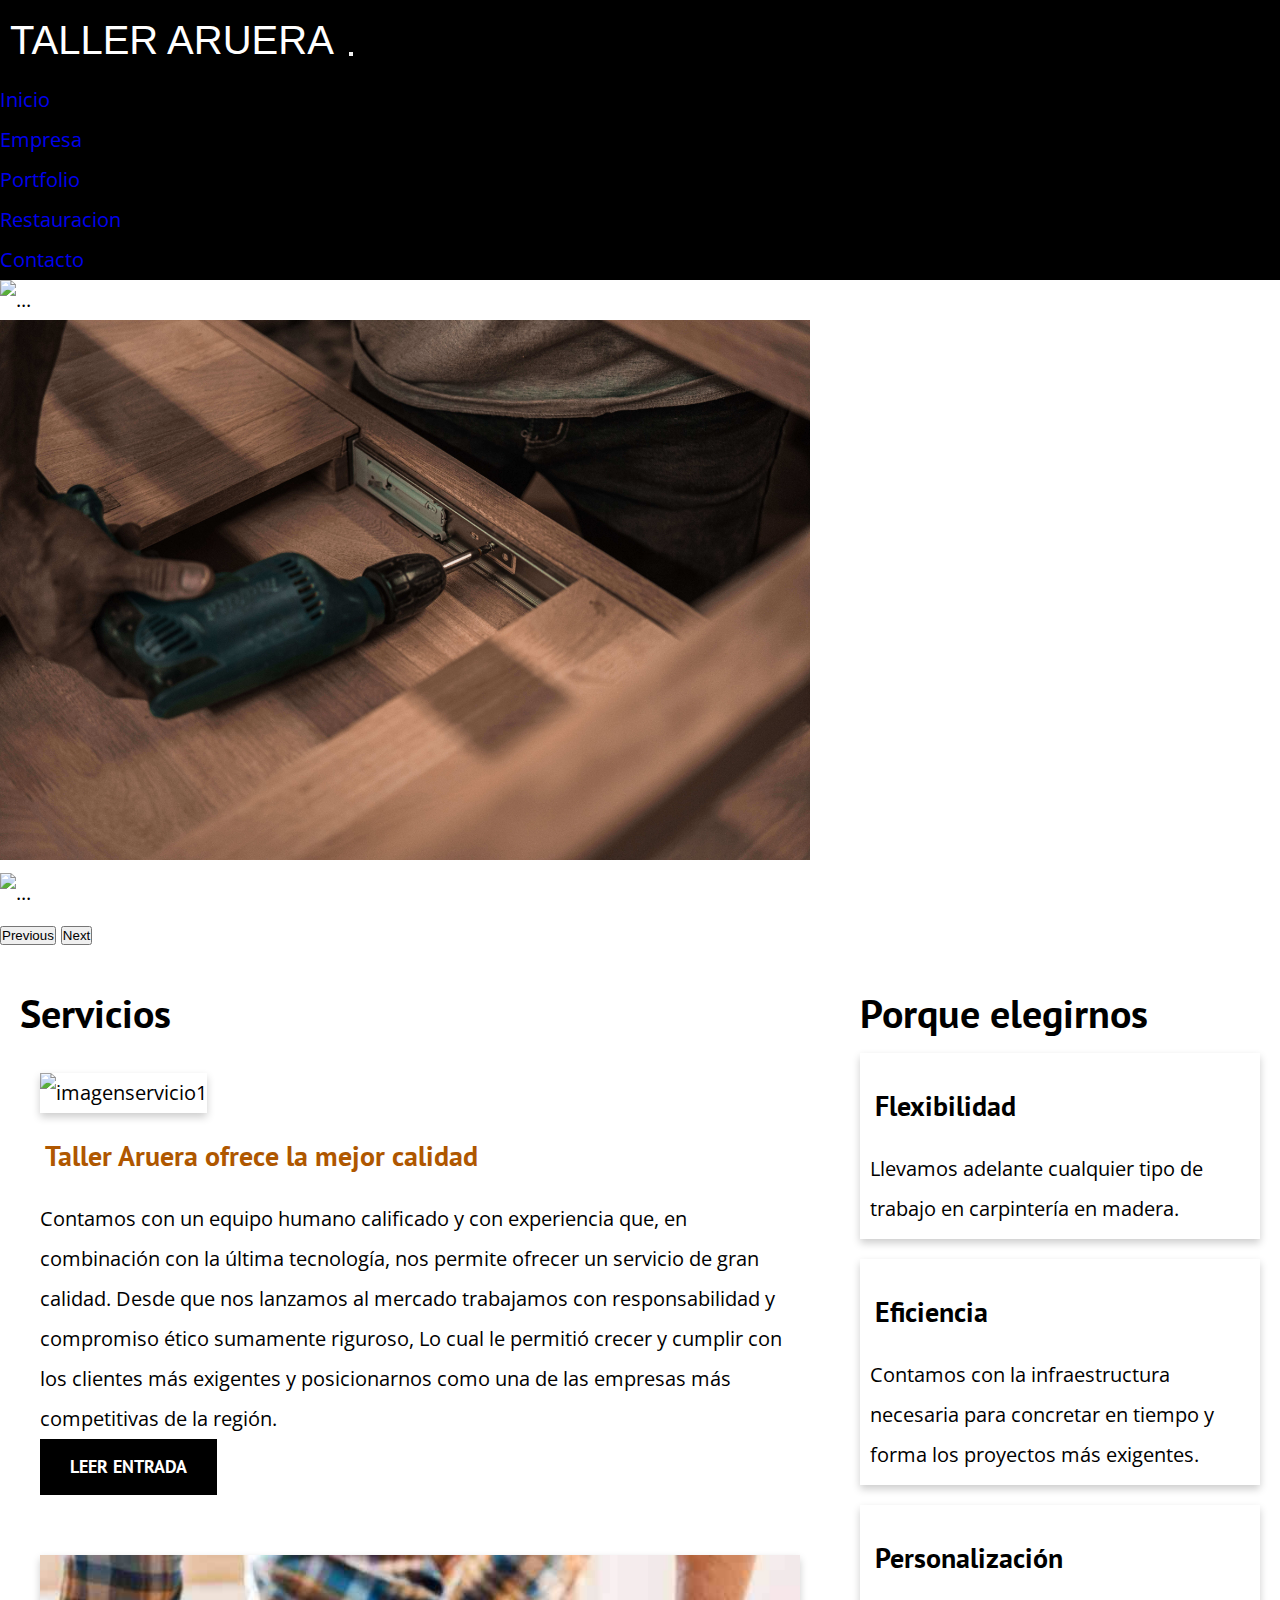
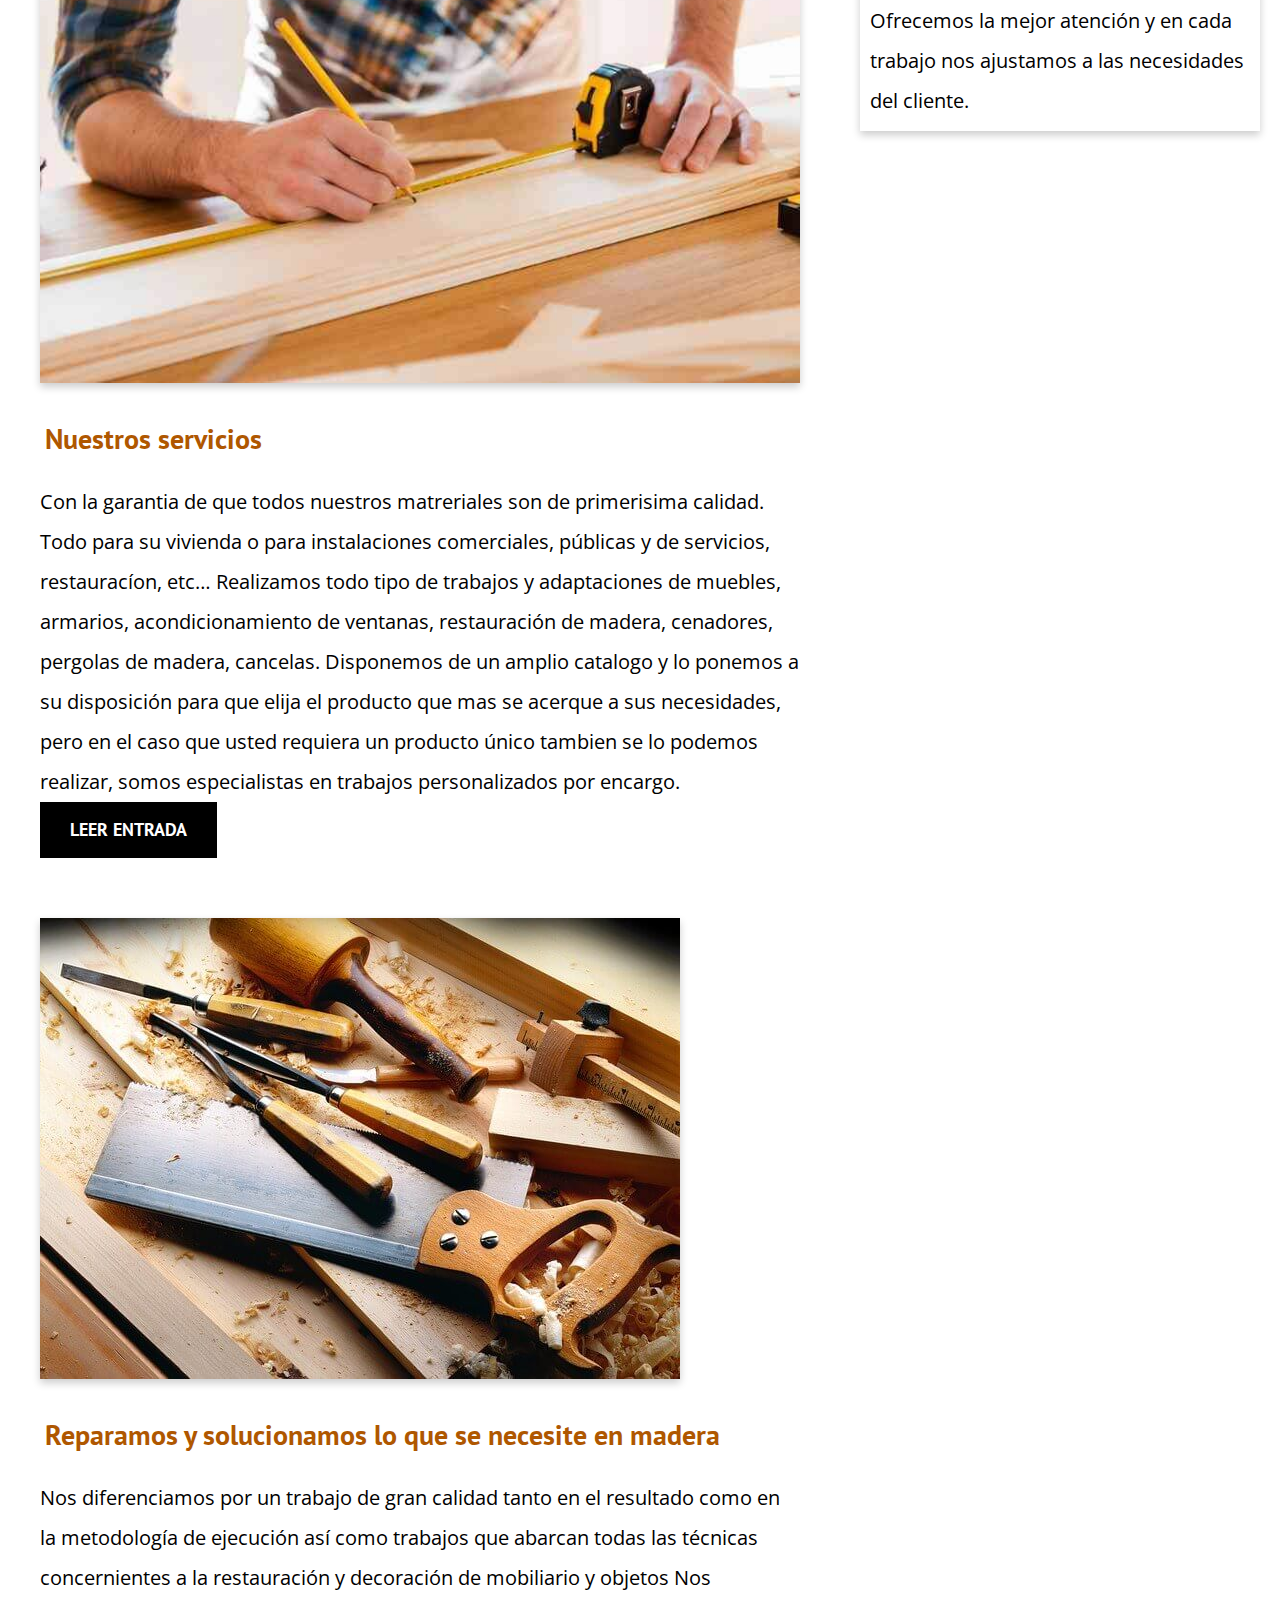
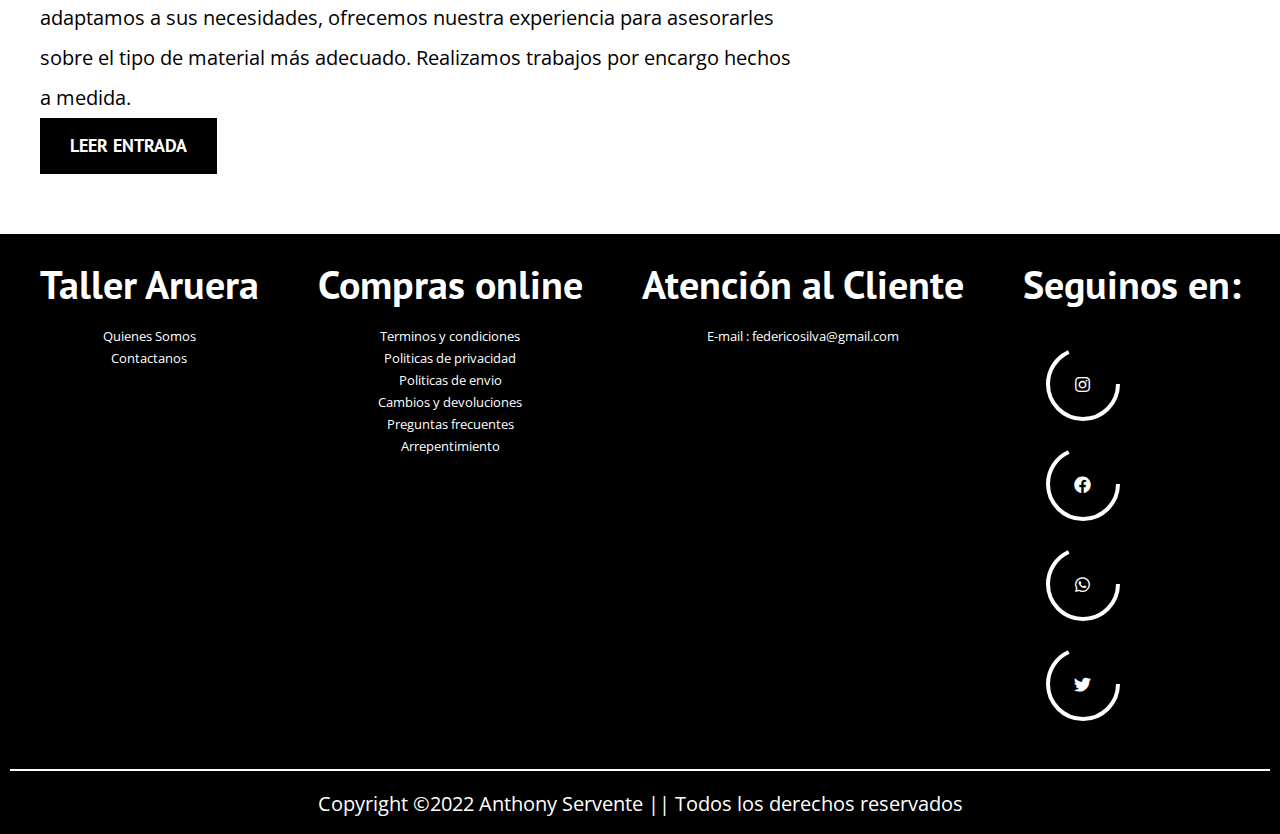
==== index.html @ cfa4e492 "Subida con modificación y subida al servidor" ====
<!DOCTYPE html>
<html lang="en">
<head>
    <meta charset="UTF-8">
    <meta http-equiv="X-UA-Compatible" content="IE=edge">
    <meta name="viewport" content="width=device-width, initial-scale=1.0">
    <meta name="description" content="Taller Aruera te ofrece el mejor servicio de carpintería disponible, somos especialistas en restauraciones y trabajos personalizados. Si necesitas una solución o necesitas encontrar lo que imaginaste en madera, nosotros lo hacemos posible. ">
    <meta name="keywords" content="carpinteria, carpintero, restauración, muebles a medida, trabajos en madera, trabajos personalizados, mueblería, pisos madera, mesas de madera, placares, biblotecas">
    <title> Inicio || Taller Aruera</title>
    <link rel="stylesheet" href="https://fonts.googleapis.com/css2?family=Open+Sans&family=PT+Sans:wght@400;700&display=swap" rel="stylesheet">
    <link href="./fontawesome/css/fontawesome.css" rel="stylesheet">
    <link href="./fontawesome/css/brands.css" rel="stylesheet">
    <link href="./fontawesome/css/solid.css" rel="stylesheet">
    <link href="https://cdn.jsdelivr.net/npm/bootstrap@5.1.3/dist/css/bootstrap.min.css" rel="stylesheet" integrity="sha384-1BmE4kWBq78iYhFldvKuhfTAU6auU8tT94WrHftjDbrCEXSU1oBoqyl2QvZ6jIW3" crossorigin="anonymous">
    <link rel="stylesheet" href="./css/main.css">
</head>
<body>
    <header class="header">
            <nav class="navbar navbar-expand-lg navbar-dark padding-nav custom-nav">
                <div class="container-fluid container-titulo">
                    <a class="navbar-brand titulo color--titulo" href="#">Taller Aruera</a>
                    <button class="navbar-toggler" type="button" data-bs-toggle="collapse" data-bs-target="#navbarNav" aria-controls="navbarNav" aria-expanded="false" aria-label="Toggle navigation">
                    <span class="navbar-toggler-icon"></span>
                    </button>
                     <div class="collapse navbar-collapse justify-content-end" id="navbarNav">
                        <ul class="navbar-nav align-items-center">
                           <li class="nav-item">
                            <a class="nav-link" href="#">Inicio</a>
                            </li>
                          <li class="nav-item">
                            <a class="nav-link" href="./vistas/empresa.html">Empresa</a>
                          </li>
                          <li class="nav-item">
                            <a class="nav-link" href="./vistas/portfolio.html">Portfolio</a>
                          </li>
                          <li class="nav-item">
                            <a class="nav-link" href="./vistas/restauración.html">Restauracion</a>
                          </li>
                          <li class="nav-item">
                            <a class="nav-link" href="./vistas/contacto.html">Contacto</a>
                          </li>
                        </ul>
                      </div>
                </div>
            </nav>
            <section class="container-fluid">
                <div class="row">
                    <div class="col-md-12 p-0">
                        <div id="carouselExampleControls" class="carousel slide" data-bs-ride="carousel">
                            <div class="carousel-inner">
                              <div class="carousel-item active">
                                <img src="./img/img navbar/navbar.jpg" class="d-block w-100 img-carrusel" alt="...">
                              </div>
                              <div class="carousel-item">
                                <img src="./img/Img navbar/pexels-cleyder-duque-3637784.jpg" class="d-block w-100 img-carrusel" alt="...">
                              </div>
                              <div class="carousel-item">
                                <img src="./img/Img navbar/pexels-clem-onojeghuo-175709.jpg" class="d-block w-100 img-carrusel" alt="...">
                              </div>
                            </div>
                            <button class="carousel-control-prev" type="button" data-bs-target="#carouselExampleControls" data-bs-slide="prev">
                              <span class="carousel-control-prev-icon" aria-hidden="true"></span>
                              <span class="visually-hidden">Previous</span>
                            </button>
                            <button class="carousel-control-next" type="button" data-bs-target="#carouselExampleControls" data-bs-slide="next">
                              <span class="carousel-control-next-icon" aria-hidden="true"></span>
                              <span class="visually-hidden">Next</span>
                            </button>
                          </div>
                    </div>
                </div>
            </section>
    </header>
    <main class="blog">
        <div class="contenedor contenido-principal">
            <section>
                <h2>Servicios</h2>
                <article class="entrada">
                    <div class="entrada__imagen">
                        <img src="img/img navbar/nuestrosservicios2.jpg " alt="imagenservicio1" class="shadow">
                    </div>
                    <div class="entrada__contenido">
                        <h4 class="no-margin titulo--marron"">Taller Aruera ofrece la mejor calidad</h4>
                        <p>Contamos con un equipo humano calificado y con experiencia que, en combinación con la última tecnología, nos permite ofrecer un servicio de gran calidad. Desde que nos lanzamos al mercado trabajamos con responsabilidad y compromiso ético sumamente riguroso, Lo cual le permitió crecer y cumplir con los clientes más exigentes y posicionarnos como una de las empresas más competitivas de la región.</p>
                    </div>
                    <a href="./vistas/empresa.html" class="boton boton--primario">Leer entrada</a>

                </article>

                <article class="entrada">
                    <div class="entrada__imagen">
                        <img src="img/serviciocarp2.jpg" alt="imagenservicio2" class="shadow">
                    </div>

                    <div class="entrada__contenido">
                        <h4 class="no-margin titulo--marron">Nuestros servicios</h4>
                        <p>Con la garantia de que todos nuestros matreriales son de primerisima calidad. Todo para su vivienda o para instalaciones comerciales, públicas y de servicios, restauracíon, etc… Realizamos todo tipo de trabajos y adaptaciones de muebles, armarios, acondicionamiento de ventanas, restauración de madera, cenadores, pergolas de madera, cancelas. Disponemos de un amplio catalogo y lo ponemos a su disposición para que elija el producto que mas se acerque a sus necesidades, pero en el caso que usted requiera un producto único tambien se lo podemos realizar, somos especialistas en trabajos personalizados por encargo.</p>
                    </div>
                    <a href="./vistas/portfolio.html" class="boton boton--primario">Leer entrada</a>

                </article>

                <article class="entrada">
                    <div class="entrada__imagen">
                        <img src="img/serviciocarp3.jpg" alt="imagenservicio3" class="shadow">
                    </div>

                    <div class="entrada__contenido">
                        <h4 class="no-margin titulo--marron"> Reparamos y solucionamos lo que se necesite en madera </h4>
                        <p>Nos diferenciamos por un trabajo de gran calidad tanto en el resultado como en la metodología de ejecución así como trabajos que abarcan todas las técnicas concernientes a la restauración y decoración de mobiliario y objetos Nos adaptamos a sus necesidades, ofrecemos nuestra experiencia para asesorarles sobre el tipo de material más adecuado. Realizamos trabajos por encargo hechos a medida.</p>
                    </div>
                    <a href="./vistas/restauración.html" class="boton boton--primario">Leer entrada</a>

                </article>
        </section>  
         <section class="sidebar">
                <h2>Porque elegirnos</h2>

                <ul class="nosotros">
                    <li class="widget-nosotros shadow">
                        <h4 class="no-margin"> Flexibilidad</h4>
                        <p class="widget-flebilidad">Llevamos adelante cualquier tipo de trabajo en carpintería en madera.</p>
                    </li>
                    <li class="widget-nosotros shadow">
                        <h4 class="no-margin"> Eficiencia</h4>
                        <p class="widget-flebilidad">Contamos con la infraestructura necesaria para concretar en tiempo y forma los proyectos más exigentes.</p>
                    </li>
                    <li class="widget-nosotros shadow">
                        <h4 class="no-margin"> Personalización</h4>
                        <p class="widget-flebilidad">Ofrecemos la mejor atención y en cada trabajo nos ajustamos a las necesidades del cliente.</p>
                    </li>
                </ul>
            </section>
        </div>
    </main>

    <footer> 
        <div class="footer-class flex-sm-wrap flex-lg-nowrap">
           <div class="card-footer">
               <h2>Taller Aruera</h2>
               <ul>
                <li><a class="color--titulo"href="#">Quienes Somos</a></li>
                <li><a class="color--titulo"href="#">Contactanos</a></li>
               </ul>
           </div>
           <div class="card-footer">
               <h2>Compras online</h2>
               <ul>
                   <li><a class="color--titulo" href="#">Terminos y condiciones</a></li>
                   <li><a class="color--titulo" href="#">Politicas de privacidad</a></li>
                   <li><a class="color--titulo" href="#">Politicas de envio</a></li>
                   <li><a class="color--titulo" href="#">Cambios y devoluciones</a></li>
                   <li><a class="color--titulo" href="#">Preguntas frecuentes</a></li>
                   <li><a class="color--titulo" href="#">Arrepentimiento</a></li>
                </ul>
            </div>
            <div class="card-footer">
                <h2>Atención al Cliente</h2>
                <ul>
                    <li><a class="color--titulo" href=""><span>E-mail</span> : federicosilva@gmail.com</a></li>
                </ul>
            </div>
            <div class="card-footer">
                <h2>Seguinos en:</h2>
                <div class="d-flex ">
                    <div class="redes">
                        <svg height="80" width="80">
                            <circle cx="40" cy="40" r="35" stroke="white" stroke-width="4" fill="none"></circle>
                        </svg>
                        <a href="#"><i class="fab fa-instagram"></i></a></li>
                    </div>
                
                    <div class="redes">
                        <svg height="80" width="80">
                            <circle cx="40" cy="40" r="35" stroke="white" stroke-width="4" fill="none"></circle>
                        </svg>
                        <a href="#"><i class="fab fa-facebook"></i></a></li>
                    </div>
                    <div class="redes">
                        <svg height="80" width="80">
                            <circle cx="40" cy="40" r="35" stroke="white" stroke-width="4" fill="none"></circle>
                        </svg>
                        <a href="#"><i class="fab fa-whatsapp "></i></a></li>
                    </div>
                    <div class="redes">
                        <svg height="80" width="80">
                            <circle cx="40" cy="40" r="35" stroke="white" stroke-width="4" fill="none"></circle>
                        </svg>
                        <a href="#"><i class="fab fa-twitter"></i></a></li>
                    </div>
            </div>
            </div>
        </div>
        <div class="border"></div>
 
        <div class="pie">
            <p>Copyright ©2022 Anthony Servente || Todos los derechos reservados</p>
        </div>
   
</footer>
<script src="https://cdn.jsdelivr.net/npm/bootstrap@5.1.3/dist/js/bootstrap.bundle.min.js" integrity="sha384-ka7Sk0Gln4gmtz2MlQnikT1wXgYsOg+OMhuP+IlRH9sENBO0LRn5q+8nbTov4+1p" crossorigin="anonymous"></script>
</body>
</html>
---- fontawesome/css/brands.css ----
/*!
 * Font Awesome Free 5.15.4 by @fontawesome - https://fontawesome.com
 * License - https://fontawesome.com/license/free (Icons: CC BY 4.0, Fonts: SIL OFL 1.1, Code: MIT License)
 */
@font-face {
  font-family: 'Font Awesome 5 Brands';
  font-style: normal;
  font-weight: 400;
  font-display: block;
  src: url("../webfonts/fa-brands-400.eot");
  src: url("../webfonts/fa-brands-400.eot?#iefix") format("embedded-opentype"), url("../webfonts/fa-brands-400.woff2") format("woff2"), url("../webfonts/fa-brands-400.woff") format("woff"), url("../webfonts/fa-brands-400.ttf") format("truetype"), url("../webfonts/fa-brands-400.svg#fontawesome") format("svg"); }

.fab {
  font-family: 'Font Awesome 5 Brands';
  font-weight: 400; }
---- fontawesome/css/solid.css ----
/*!
 * Font Awesome Free 5.15.4 by @fontawesome - https://fontawesome.com
 * License - https://fontawesome.com/license/free (Icons: CC BY 4.0, Fonts: SIL OFL 1.1, Code: MIT License)
 */
@font-face {
  font-family: 'Font Awesome 5 Free';
  font-style: normal;
  font-weight: 900;
  font-display: block;
  src: url("../webfonts/fa-solid-900.eot");
  src: url("../webfonts/fa-solid-900.eot?#iefix") format("embedded-opentype"), url("../webfonts/fa-solid-900.woff2") format("woff2"), url("../webfonts/fa-solid-900.woff") format("woff"), url("../webfonts/fa-solid-900.ttf") format("truetype"), url("../webfonts/fa-solid-900.svg#fontawesome") format("svg"); }

.fa,
.fas {
  font-family: 'Font Awesome 5 Free';
  font-weight: 900; }
---- css/main.css ----
* {
  margin: 0;
  padding: 0;
  -webkit-box-sizing: border-box;
          box-sizing: border-box;
}

:root {
  --fuenteHeading: "PT Sans", sans-serif;
  --fuenteParrafos: "Open Sans", sans-serif;
  --primario: #784d3c;
  --blanco: #ffffff;
  --negro: #000000;
  --gris: #e1e1e1;
  --animate-duration: 1s;
  --animate-delay: 1s;
  --animate-repeat: 1;
}

html {
  font-size: 62.5%;
}

body {
  font-family: var(--fuenteParrafos);
  font-size: 1.6rem;
  line-height: 2;
}

a {
  text-decoration: none;
}

h1, h2, h3, h4 {
  font-family: var(--fuenteHeading);
}

h1 {
  font-size: 4.8rem;
}

h2 {
  font-size: 4rem;
}

h3 {
  font-size: 3.2rem;
  text-align: center;
}

h4 {
  font-size: 2.8rem;
}

img {
  max-width: 100%;
}

.shadow {
  -webkit-box-shadow: 0 4px 8px 0 rgba(0, 0, 0, 0.2) !important;
          box-shadow: 0 4px 8px 0 rgba(0, 0, 0, 0.2) !important;
  -webkit-transition: .3s;
  transition: .3s;
}

.shadow:hover {
  -webkit-box-shadow: 0 8px 16px 0 rgba(0, 0, 0, 0.4) !important;
          box-shadow: 0 8px 16px 0 rgba(0, 0, 0, 0.4) !important;
}

.no-margin {
  padding-top: 1rem;
  padding-bottom: 1rem;
  margin: 0.5rem;
}

.no-padding {
  padding: 0;
}

.centrar-texto {
  text-align: center;
  padding: 1rem;
}

.header__texto {
  margin-top: 25rem;
  padding: auto;
  text-align: left;
  color: var(--blanco);
}

.header .barra {
  display: -webkit-box;
  display: -ms-flexbox;
  display: flex;
  -ms-flex-pack: distribute;
      justify-content: space-around;
  -webkit-box-align: center;
      -ms-flex-align: center;
          align-items: center;
}

@media only screen and (max-width: 320) {
  .header {
    display: none;
  }
}

.header .custom-nav {
  background-color: black;
}

.header .navbar-brand {
  font-size: 3rem;
}

.header .nav-link:hover {
  color: #af5700;
}

.header .img-carrusel {
  height: 60vh;
  -o-object-fit: cover;
     object-fit: cover;
}

.header .padding-nav {
  padding-right: 3rem;
}

.header .espacio-nav {
  display: -webkit-box;
  display: -ms-flexbox;
  display: flex;
  -webkit-box-pack: space-evenly;
      -ms-flex-pack: space-evenly;
          justify-content: space-evenly;
}

.header .titulo, .header .color--titulo:hover {
  text-decoration: none;
  font-size: 4rem;
  font-family: sans-serif;
  color: white;
  padding: 1rem 2rem;
  top: 50%;
  padding: 1rem 1rem;
  text-transform: uppercase;
}

.header .titulo:hover, .header .color--titulo:hover {
  color: #e1e1e1;
}

@media (min-width: 320px) {
  .sidebar h3 {
    padding: 2rem 1rem;
  }
  .p {
    margin: 2rem;
  }
  .contenedor {
    padding: 2rem;
  }
}

@media only screen and (min-width: 480px) {
  .contenido-principal {
    width: 100%;
    padding: 10px;
  }
}

@media (min-width: 768px) {
  body {
    font-size: 2rem;
  }
  .navegacion {
    display: -webkit-box;
    display: -ms-flexbox;
    display: flex;
    gap: 2rem;
  }
  .contenido-principal {
    display: -ms-grid;
    display: grid;
    -ms-grid-columns: 2fr 1fr;
        grid-template-columns: 2fr 1fr;
    -webkit-column-gap: 4rem;
            column-gap: 4rem;
  }
  .blog .boton {
    display: inline-block;
  }
  .home {
    display: -ms-grid;
    display: grid;
    -ms-grid-columns: (1fr)[3];
        grid-template-columns: repeat(3, 1fr);
    -webkit-column-gap: 2rem;
            column-gap: 2rem;
  }
  .Nuestra-empresa {
    display: -ms-grid;
    display: grid;
    -ms-grid-columns: (1fr)[2];
        grid-template-columns: repeat(2, 1fr);
    -webkit-column-gap: 3rem;
            column-gap: 3rem;
  }
  .contenedor {
    padding: 2rem;
  }
}

@media (min-width: 320px) and (max-width: 768px) {
  .formulario {
    width: 100%;
    margin: 20px auto 20px auto;
    border: solid 1px;
  }
}

.titulo--gris {
  color: #e1e1e1c0;
}

.titulo--marron {
  color: #af5700;
}

.color--titulo:hover {
  color: #af5700 !important;
}

.blog .entrada {
  border-bottom: 1px solid var(--gris);
  margin-bottom: 2rem;
}

.blog .entrada {
  border: none;
  margin-bottom: 0;
  padding: 2rem;
}

.blog .boton {
  display: block;
  font-family: var(--fuenteHeading);
  color: var(--blanco);
  text-align: center;
  padding: 1rem 3rem;
  font-size: 1.8rem;
  text-transform: uppercase;
  font-weight: 700;
  margin-bottom: 2rem;
}

.boton--primario {
  background-color: var(--negro);
}

.boton--primario:hover {
  color: #af5700;
}

.sidebar ul {
  list-style: none;
}

.widget-nosotros {
  padding: 1rem;
  margin-bottom: 2rem;
}

.subtitulo {
  text-align: center;
}

.entrada-home {
  padding: 1rem;
  margin: 1rem;
}

.home dos-columnas {
  display: -ms-grid;
  display: grid;
  -ms-grid-columns: (1fr)[3];
      grid-template-columns: repeat(3, 1fr);
  -webkit-column-gap: 2rem;
          column-gap: 2rem;
}

.home {
  padding: 2rem;
}

.widget-trabajos {
  padding: 3rem;
}

.trabajos {
  display: -ms-grid;
  display: grid;
  -ms-grid-columns: (2fr)[1];
      grid-template-columns: repeat(1, 2fr);
  -webkit-column-gap: 2rem;
          column-gap: 2rem;
}

.trabajos__imagen {
  padding: 3rem;
}

.trabajos__informacion {
  padding: 3rem 0;
  border-bottom: 1px solid var(--gris);
}

/**FORMULARIO DE CONTACTO **/
.formulario {
  width: 700px;
  margin: 20px auto 20px auto;
  border: solid 1px;
}

.formulario fieldset {
  padding: 10px;
}

.formulario form div label {
  margin: 10px 0 10px 0;
}

.formulario form div label, textarea {
  width: 100%;
  display: inline-block;
}

.formulario form div input {
  width: 100%;
  /*    border: 1px solid red;*/
  padding: 7px;
}

.formulario form div input[type=submit] {
  width: 100px;
  color: #FFF;
  background: var(--negro);
  border: none;
  cursor: pointer;
  margin-top: 5px;
}

.formulario form div input:hover[type=submit] {
  color: #af5700;
}

.titulo--gris {
  color: #e1e1e1c0;
}

.titulo--marron {
  color: #af5700;
}

.color--titulo:hover {
  color: #af5700 !important;
}

footer {
  background: var(--negro);
  padding: 1rem;
  bottom: 0;
  width: 100%;
  clear: both;
  text-align: center;
  color: var(--blanco);
}

footer div ul h2 {
  margin-bottom: 10px;
  padding: 20px 0 20px 0;
}

footer div ul li {
  list-style: none;
  line-height: 20px;
}

footer div ul li a {
  text-decoration: none;
  color: #FFF;
  font-size: 13px;
}

.redes li a {
  width: 100%;
  display: -webkit-box;
  display: -ms-flexbox;
  display: flex;
  -webkit-box-align: center;
      -ms-flex-align: center;
          align-items: center;
  -ms-flex-wrap: wrap;
      flex-wrap: wrap;
  cursor: pointer;
}

.redes {
  display: -webkit-box;
  display: -ms-flexbox;
  display: flex;
  -webkit-box-orient: horizontal;
  -webkit-box-direction: reverse;
      -ms-flex-direction: row-reverse;
          flex-direction: row-reverse;
  -webkit-box-pack: center;
      -ms-flex-pack: center;
          justify-content: center;
  position: relative;
  width: 80px;
  height: 80px;
  margin: 20px;
  border-radius: 50%;
  -webkit-transition: all .8s;
  transition: all .8s;
}

.redes:hover {
  background-color: #e60073;
  -webkit-box-shadow: 0 0 20px #e60073;
          box-shadow: 0 0 20px #e60073;
}

.redes:hover:nth-child(2) {
  background-color: #1877f2;
  -webkit-box-shadow: 0 0 20px #1877f2;
          box-shadow: 0 0 20px #1877f2;
}

.redes:hover:nth-child(3) {
  background-color: #25d366;
  -webkit-box-shadow: 0 0 20px #25d366;
          box-shadow: 0 0 20px #25d366;
}

.redes:hover:nth-child(4) {
  background-color: #1da1f2;
  -webkit-box-shadow: 0 0 20px #1da1f2;
          box-shadow: 0 0 20px #1da1f2;
}

.redes i {
  color: white;
  position: absolute;
  top: 50%;
  left: 50%;
  -webkit-transform: translate(-50%, -50%);
          transform: translate(-50%, -50%);
  font-size: 1.7rem;
}

svg circle {
  stroke-dasharray: 150;
  -webkit-transition: all .8s ease-in-out;
  transition: all .8s ease-in-out;
}

.redes:hover circle {
  stroke-dasharray: 220;
}

.border {
  border-bottom: 2px solid #FFF;
  width: 100%;
  display: inline-block;
}

.footer-class {
  display: -webkit-box;
  display: -ms-flexbox;
  display: flex;
  -ms-flex-wrap: wrap;
      flex-wrap: wrap;
  -ms-flex-pack: distribute;
      justify-content: space-around;
  background-color: #000000;
  width: 100%;
  margin: 0px;
}

.card-footer {
  display: inline-block;
}

@media (min-width: 320px) {
  .sidebar h3 {
    padding: 2rem 1rem;
  }
  .p {
    margin: 2rem;
  }
  .contenedor {
    padding: 2rem;
  }
}

@media only screen and (min-width: 480px) {
  .contenido-principal {
    width: 100%;
    padding: 10px;
  }
}

@media (min-width: 768px) {
  body {
    font-size: 2rem;
  }
  .navegacion {
    display: -webkit-box;
    display: -ms-flexbox;
    display: flex;
    gap: 2rem;
  }
  .contenido-principal {
    display: -ms-grid;
    display: grid;
    -ms-grid-columns: 2fr 1fr;
        grid-template-columns: 2fr 1fr;
    -webkit-column-gap: 4rem;
            column-gap: 4rem;
  }
  .blog .boton {
    display: inline-block;
  }
  .home {
    display: -ms-grid;
    display: grid;
    -ms-grid-columns: (1fr)[3];
        grid-template-columns: repeat(3, 1fr);
    -webkit-column-gap: 2rem;
            column-gap: 2rem;
  }
  .Nuestra-empresa {
    display: -ms-grid;
    display: grid;
    -ms-grid-columns: (1fr)[2];
        grid-template-columns: repeat(2, 1fr);
    -webkit-column-gap: 3rem;
            column-gap: 3rem;
  }
  .contenedor {
    padding: 2rem;
  }
}

@media (min-width: 320px) and (max-width: 768px) {
  .formulario {
    width: 100%;
    margin: 20px auto 20px auto;
    border: solid 1px;
  }
}
/*# sourceMappingURL=main.css.map */
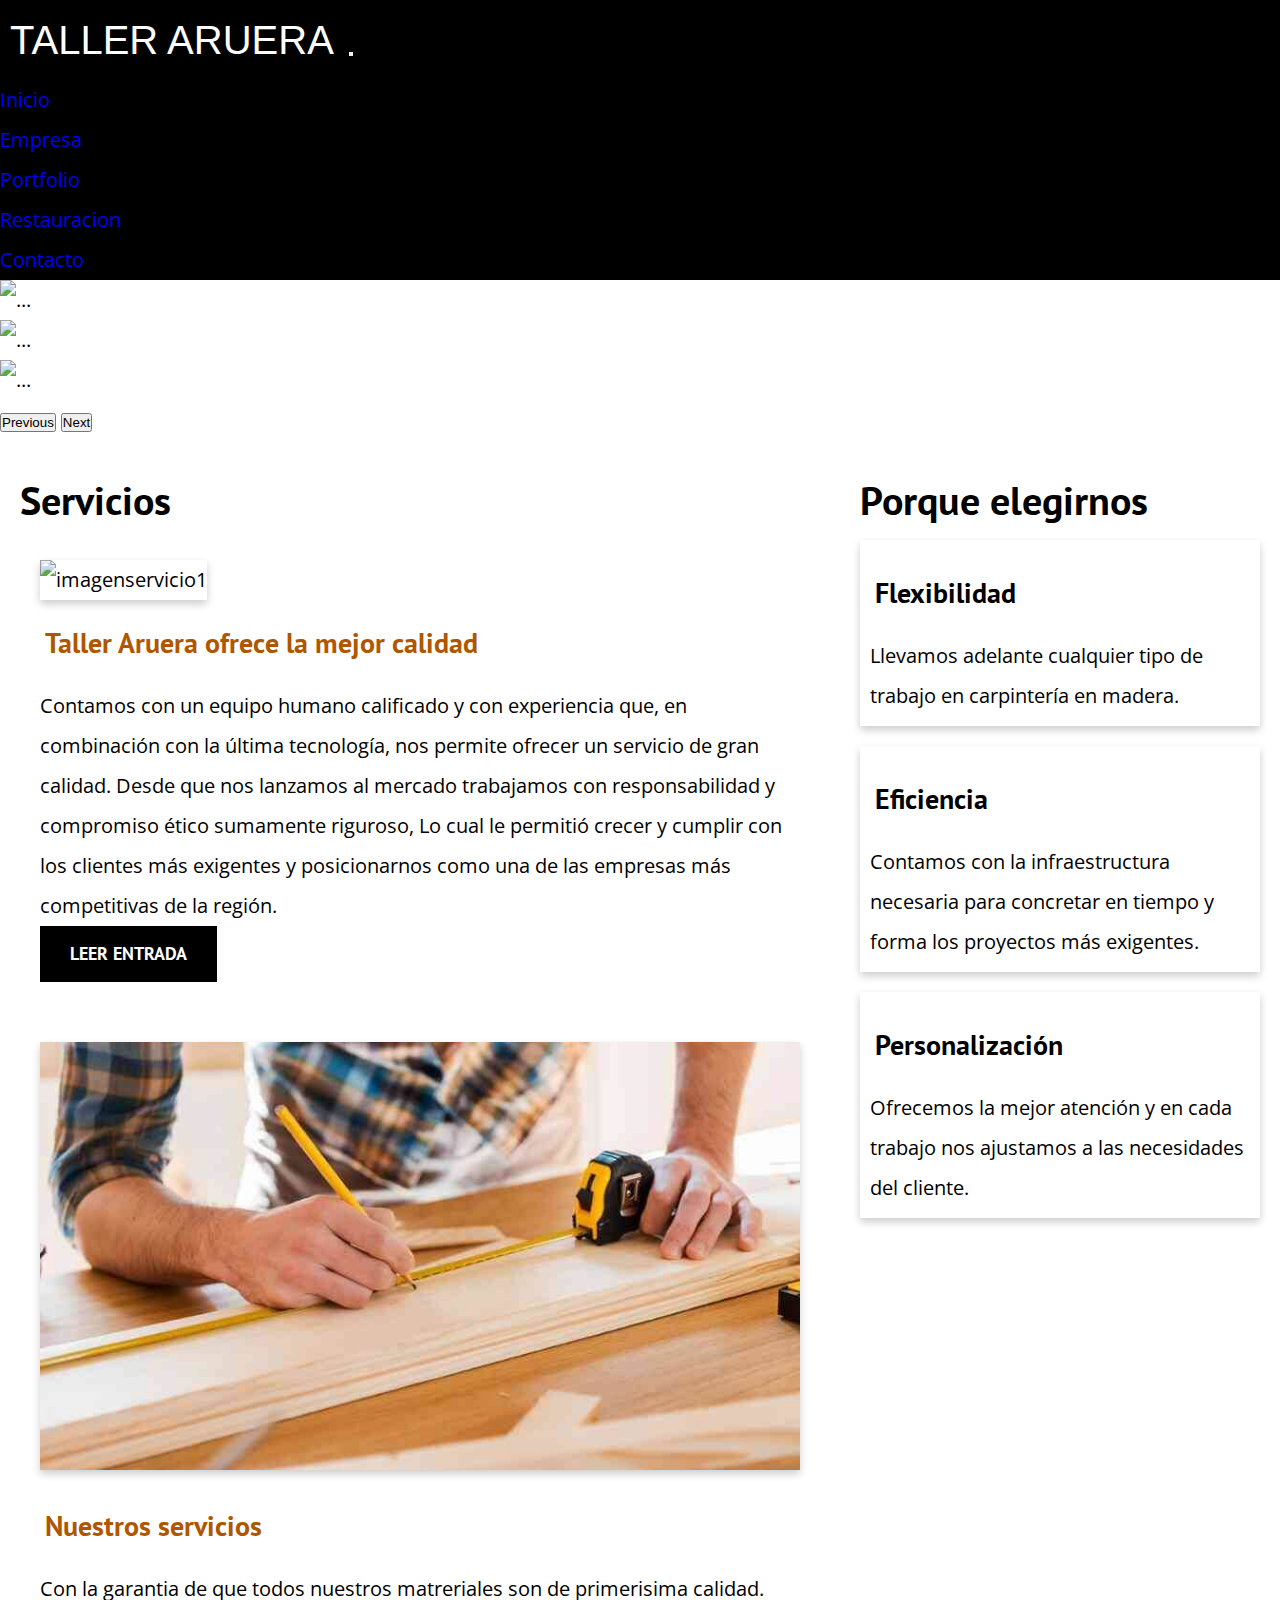
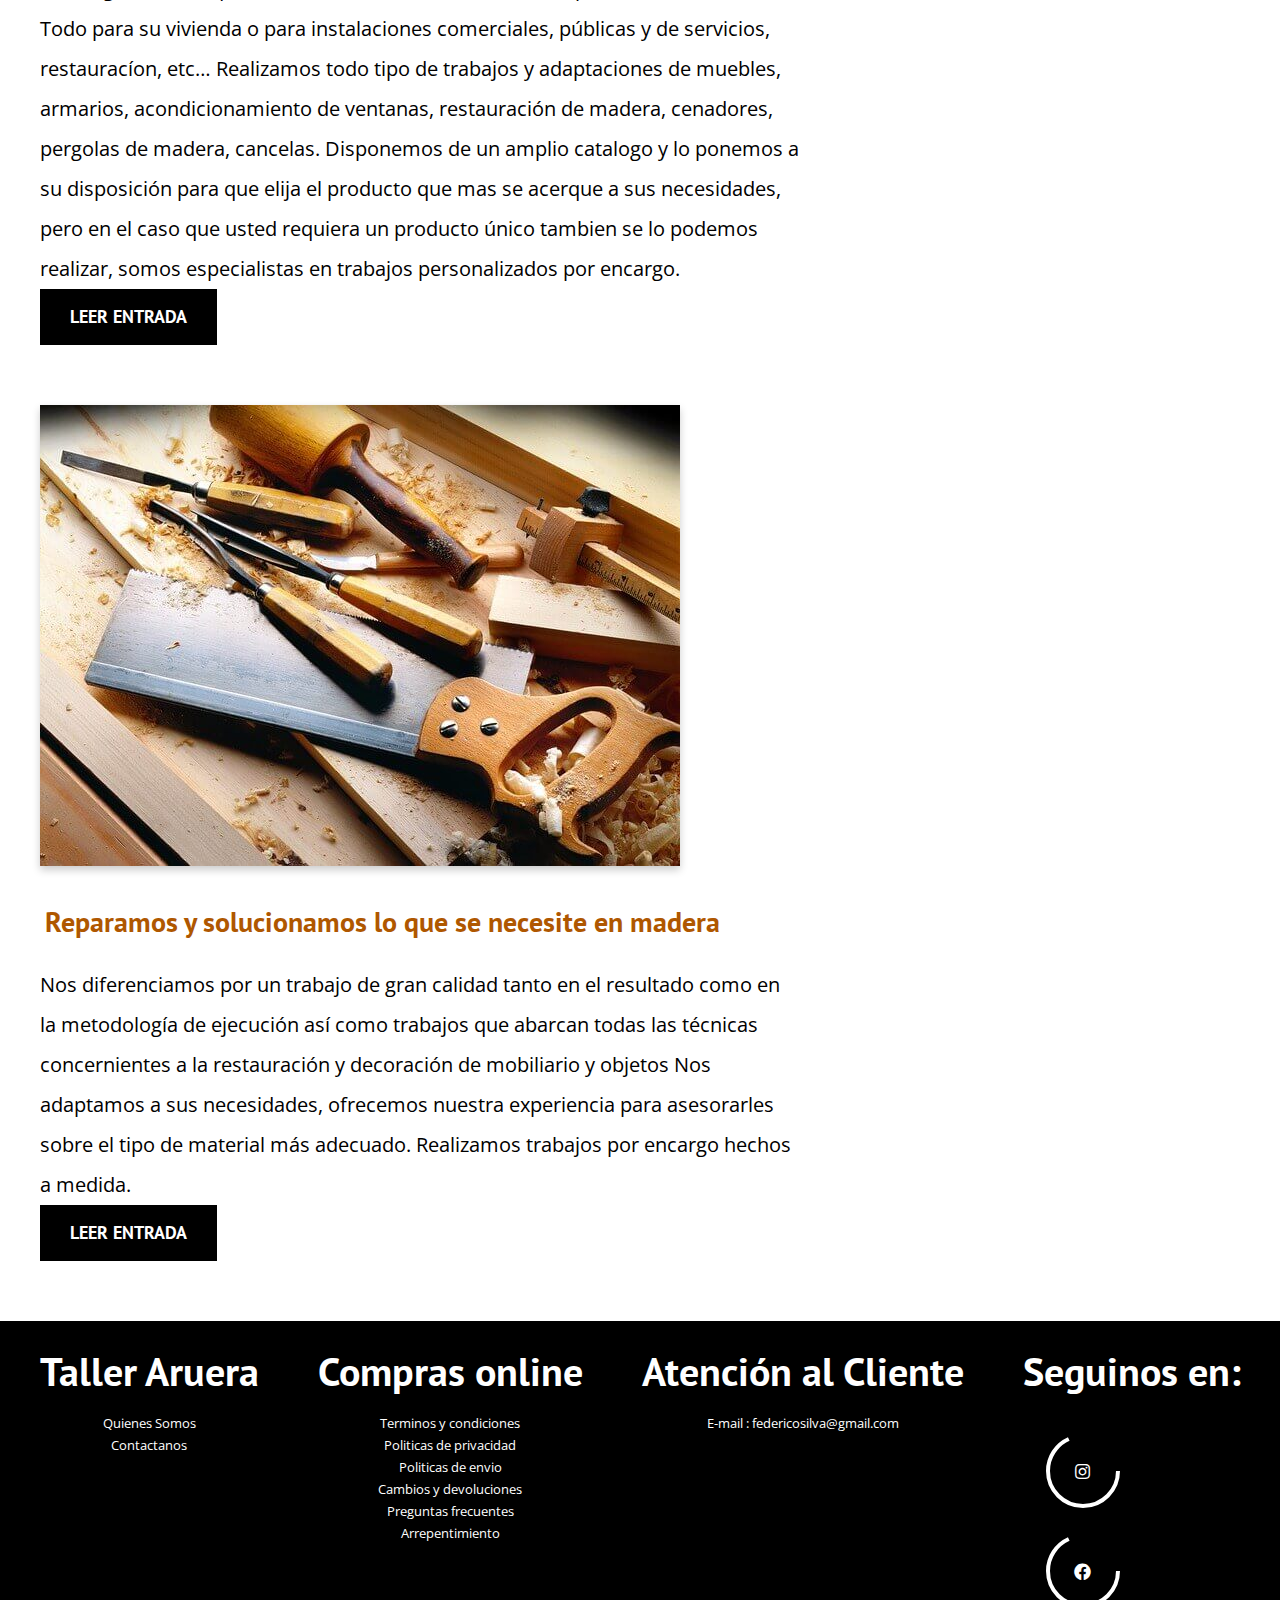
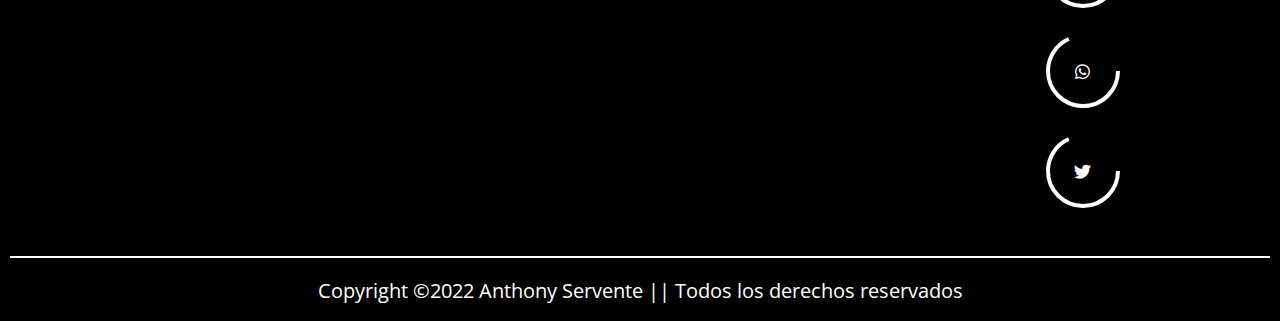
==== commit a7d5be4e: "Pronto para mandar" ====
--- a/index.html
+++ b/index.html
@@ -52,10 +52,10 @@
                                 <img src="./img/img navbar/navbar.jpg" class="d-block w-100 img-carrusel" alt="...">
                               </div>
                               <div class="carousel-item">
-                                <img src="./img/Img navbar/pexels-cleyder-duque-3637784.jpg" class="d-block w-100 img-carrusel" alt="...">
+                                <img src="./img/img navbar/pexels-cleyder-duque-3637784.jpg" class="d-block w-100 img-carrusel" alt="...">
                               </div>
                               <div class="carousel-item">
-                                <img src="./img/Img navbar/pexels-clem-onojeghuo-175709.jpg" class="d-block w-100 img-carrusel" alt="...">
+                                <img src="./img/img navbar/pexels-clem-onojeghuo-175709.jpg" class="d-block w-100 img-carrusel" alt="...">
                               </div>
                             </div>
                             <button class="carousel-control-prev" type="button" data-bs-target="#carouselExampleControls" data-bs-slide="prev">
@@ -77,7 +77,7 @@
                 <h2>Servicios</h2>
                 <article class="entrada">
                     <div class="entrada__imagen">
-                        <img src="img/img navbar/nuestrosservicios2.jpg " alt="imagenservicio1" class="shadow">
+                        <img src="img/img navbar/nuestrosservicios2.jpg" alt="imagenservicio1" class="shadow">
                     </div>
                     <div class="entrada__contenido">
                         <h4 class="no-margin titulo--marron"">Taller Aruera ofrece la mejor calidad</h4>
@@ -200,4 +200,4 @@
 </footer>
 <script src="https://cdn.jsdelivr.net/npm/bootstrap@5.1.3/dist/js/bootstrap.bundle.min.js" integrity="sha384-ka7Sk0Gln4gmtz2MlQnikT1wXgYsOg+OMhuP+IlRH9sENBO0LRn5q+8nbTov4+1p" crossorigin="anonymous"></script>
 </body>
-</html>+</html>
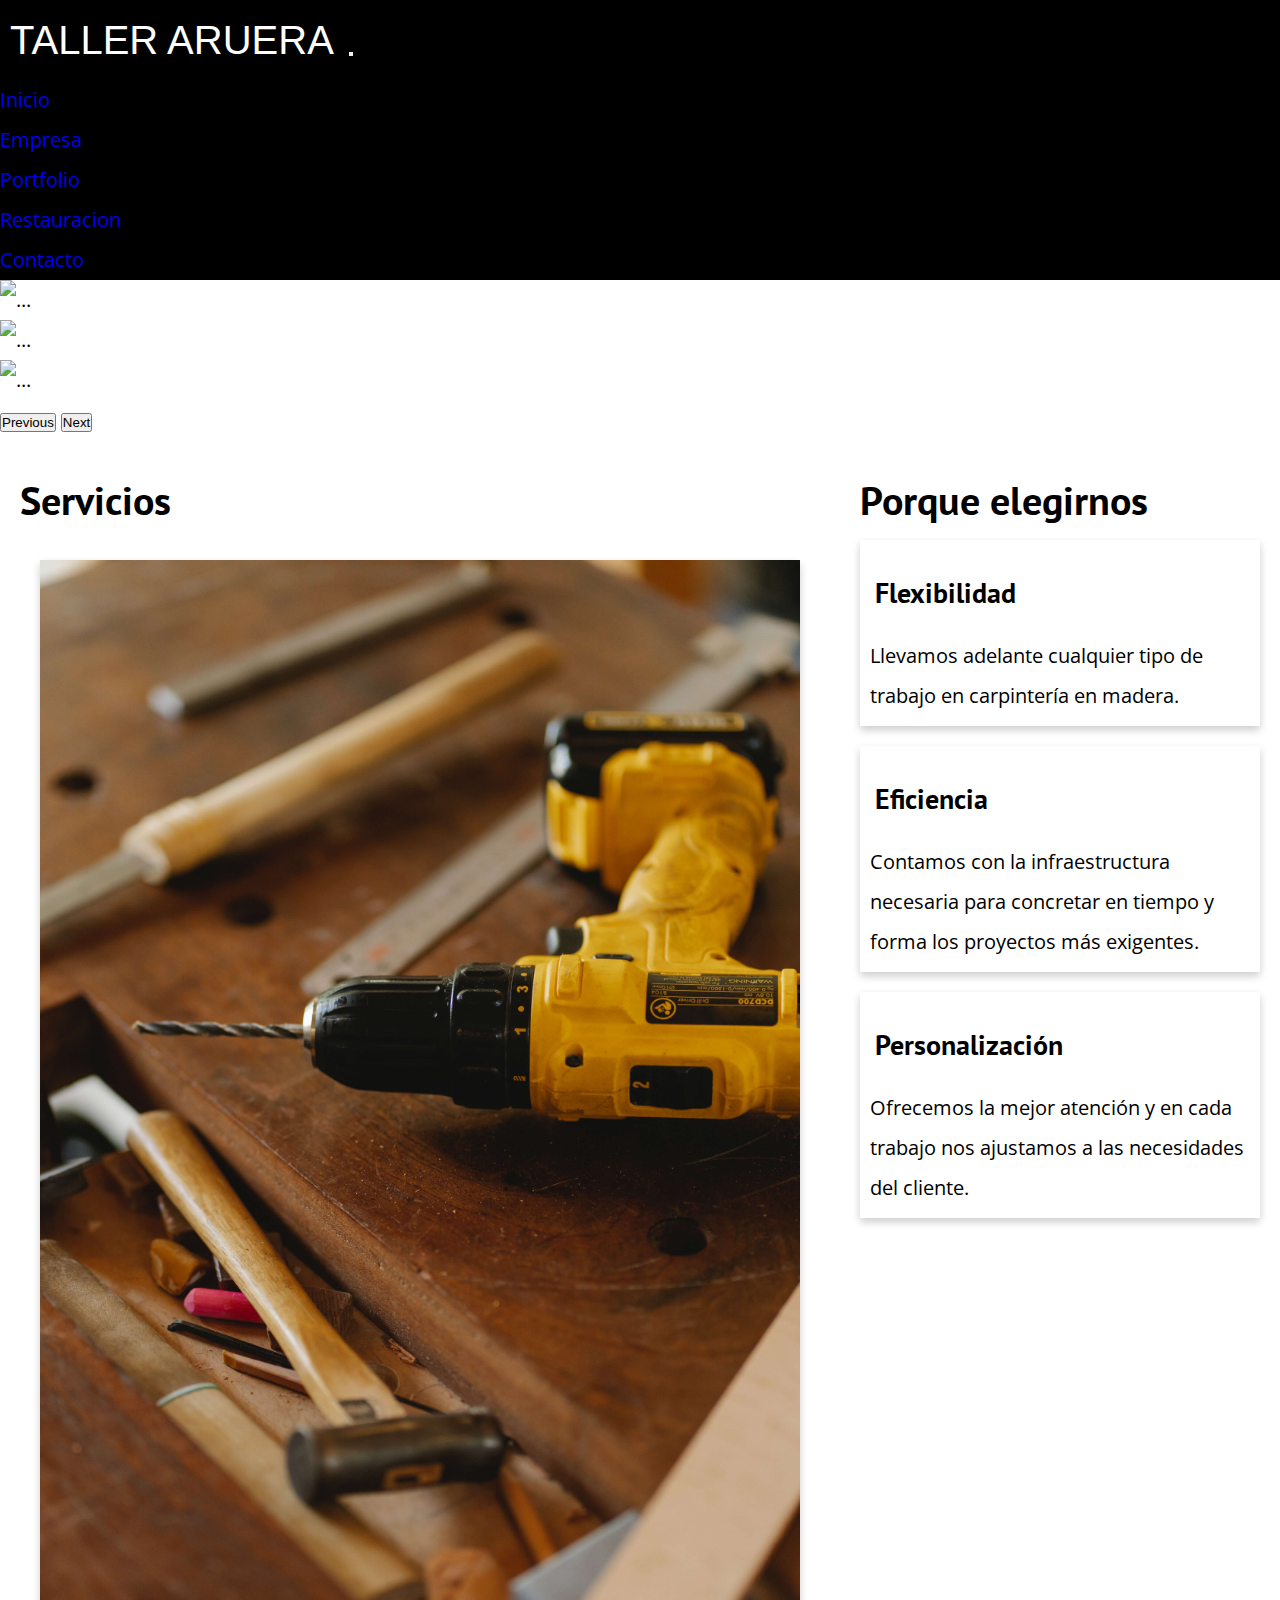
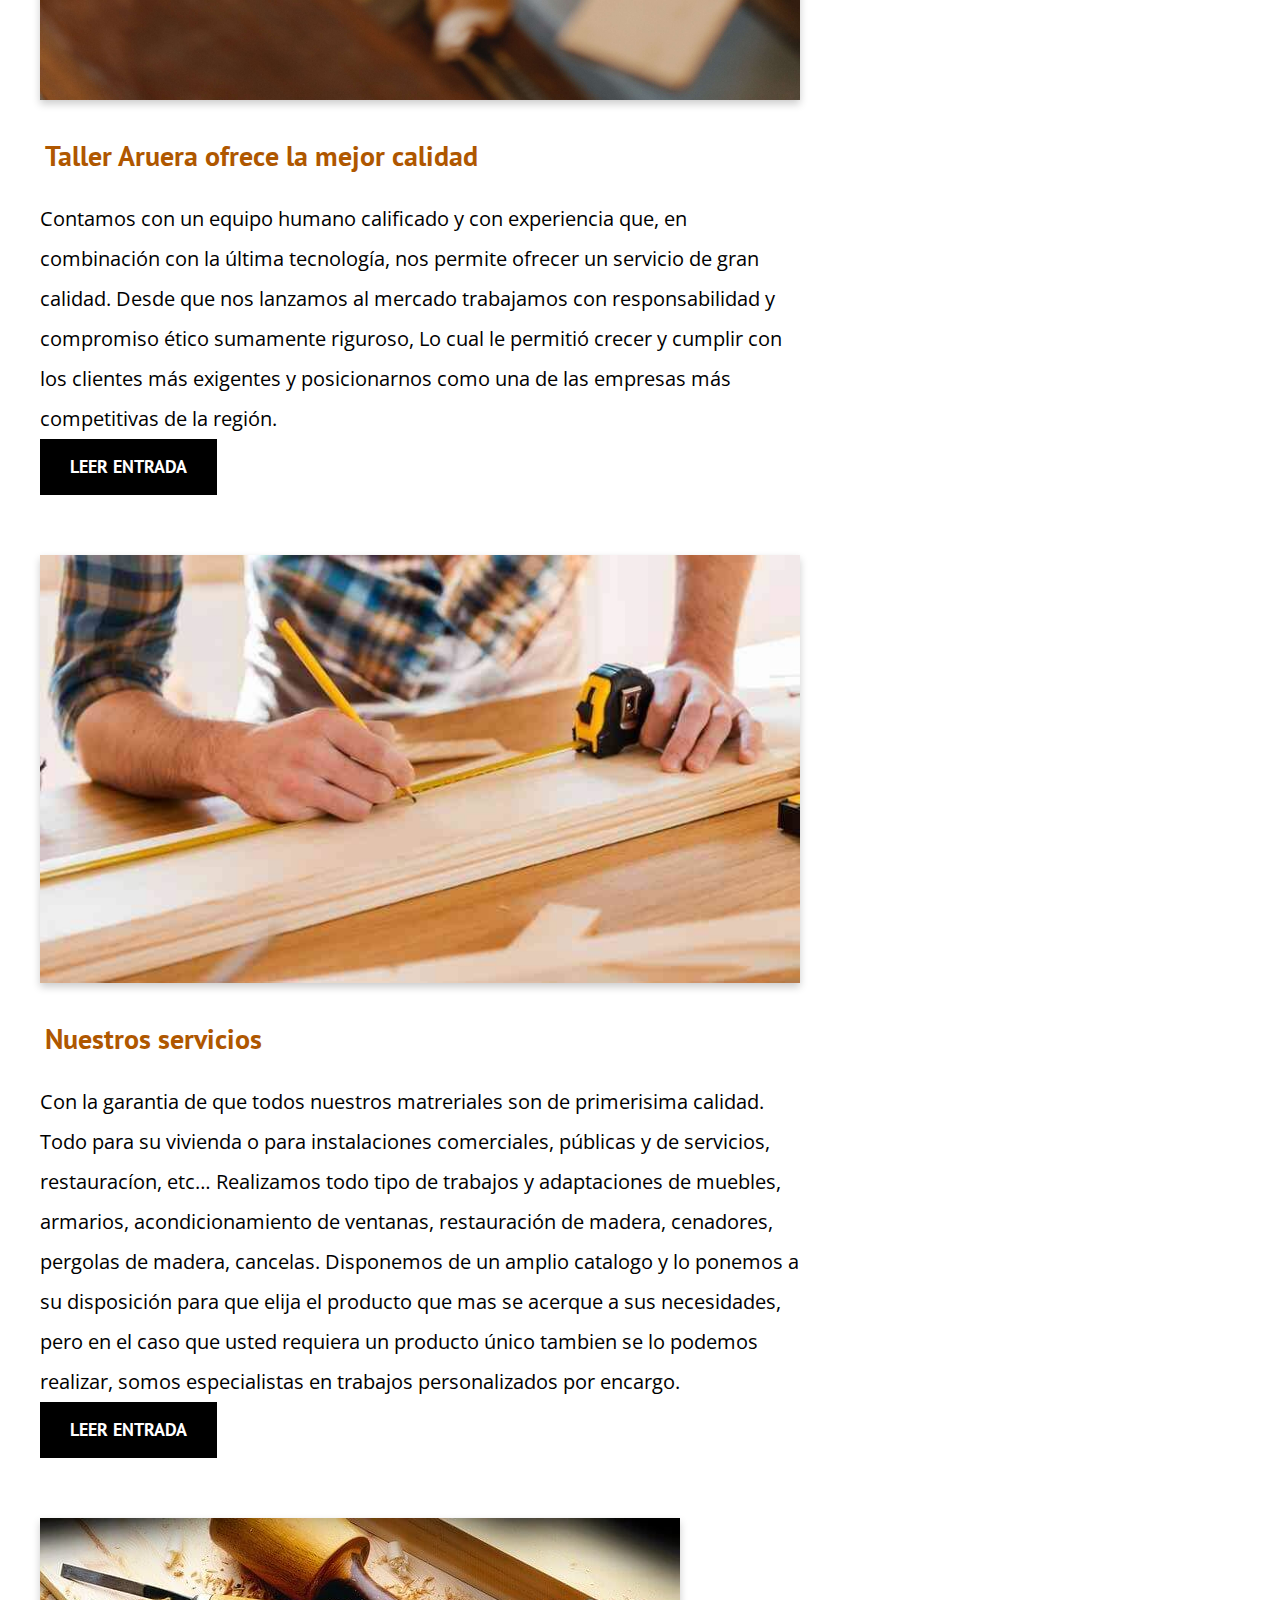
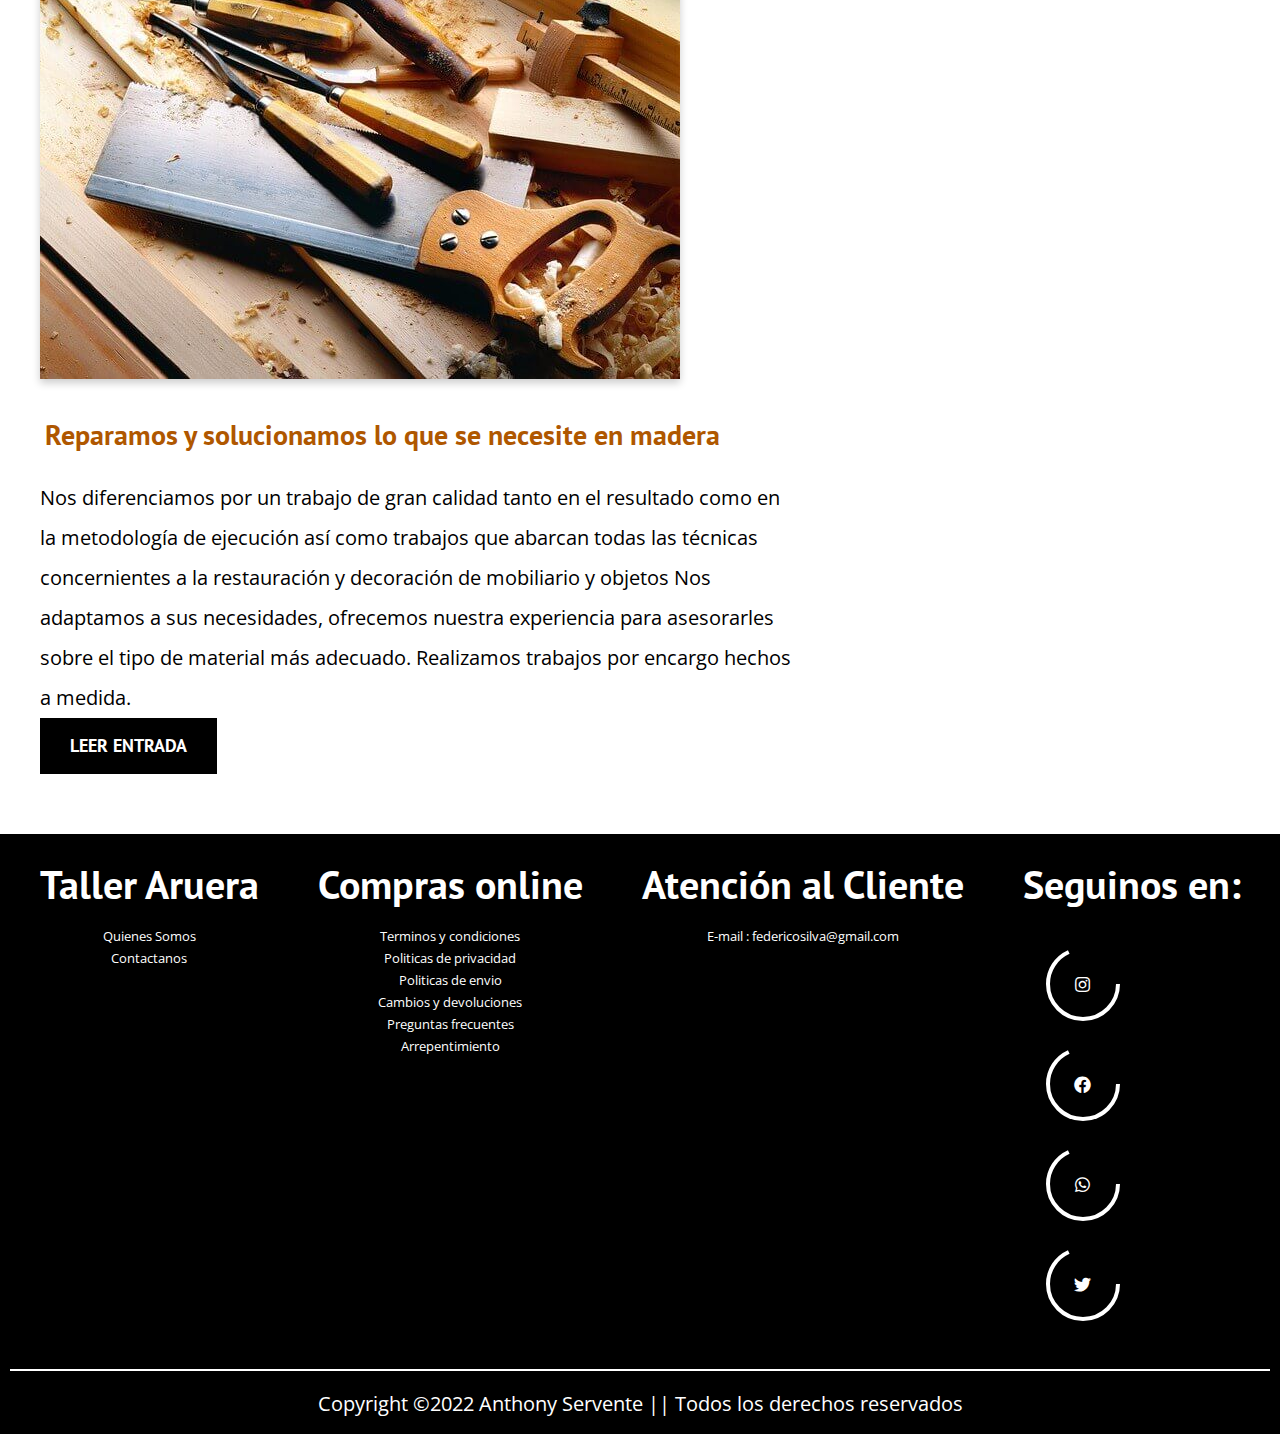
==== commit afd2b871: "corrigiendo las imagenes y subida al servidor" ====
--- a/index.html
+++ b/index.html
@@ -49,13 +49,13 @@
                         <div id="carouselExampleControls" class="carousel slide" data-bs-ride="carousel">
                             <div class="carousel-inner">
                               <div class="carousel-item active">
-                                <img src="./img/img navbar/navbar.jpg" class="d-block w-100 img-carrusel" alt="...">
+                                <img src="img/img navbar/navbar1.jpg" class="d-block w-100 img-carrusel" alt="...">
                               </div>
                               <div class="carousel-item">
-                                <img src="./img/img navbar/pexels-cleyder-duque-3637784.jpg" class="d-block w-100 img-carrusel" alt="...">
+                                <img src="img/img navbar/pexels-cleyder-duque-3637784.jpg" class="d-block w-100 img-carrusel" alt="...">
                               </div>
                               <div class="carousel-item">
-                                <img src="./img/img navbar/pexels-clem-onojeghuo-175709.jpg" class="d-block w-100 img-carrusel" alt="...">
+                                <img src="img/img navbar/pexels-clem-onojeghuo-175709.jpg" class="d-block w-100 img-carrusel" alt="...">
                               </div>
                             </div>
                             <button class="carousel-control-prev" type="button" data-bs-target="#carouselExampleControls" data-bs-slide="prev">
@@ -77,7 +77,7 @@
                 <h2>Servicios</h2>
                 <article class="entrada">
                     <div class="entrada__imagen">
-                        <img src="img/img navbar/nuestrosservicios2.jpg" alt="imagenservicio1" class="shadow">
+                        <img src="img/index1.jpg" alt="imagenservicio1" class="shadow">
                     </div>
                     <div class="entrada__contenido">
                         <h4 class="no-margin titulo--marron"">Taller Aruera ofrece la mejor calidad</h4>
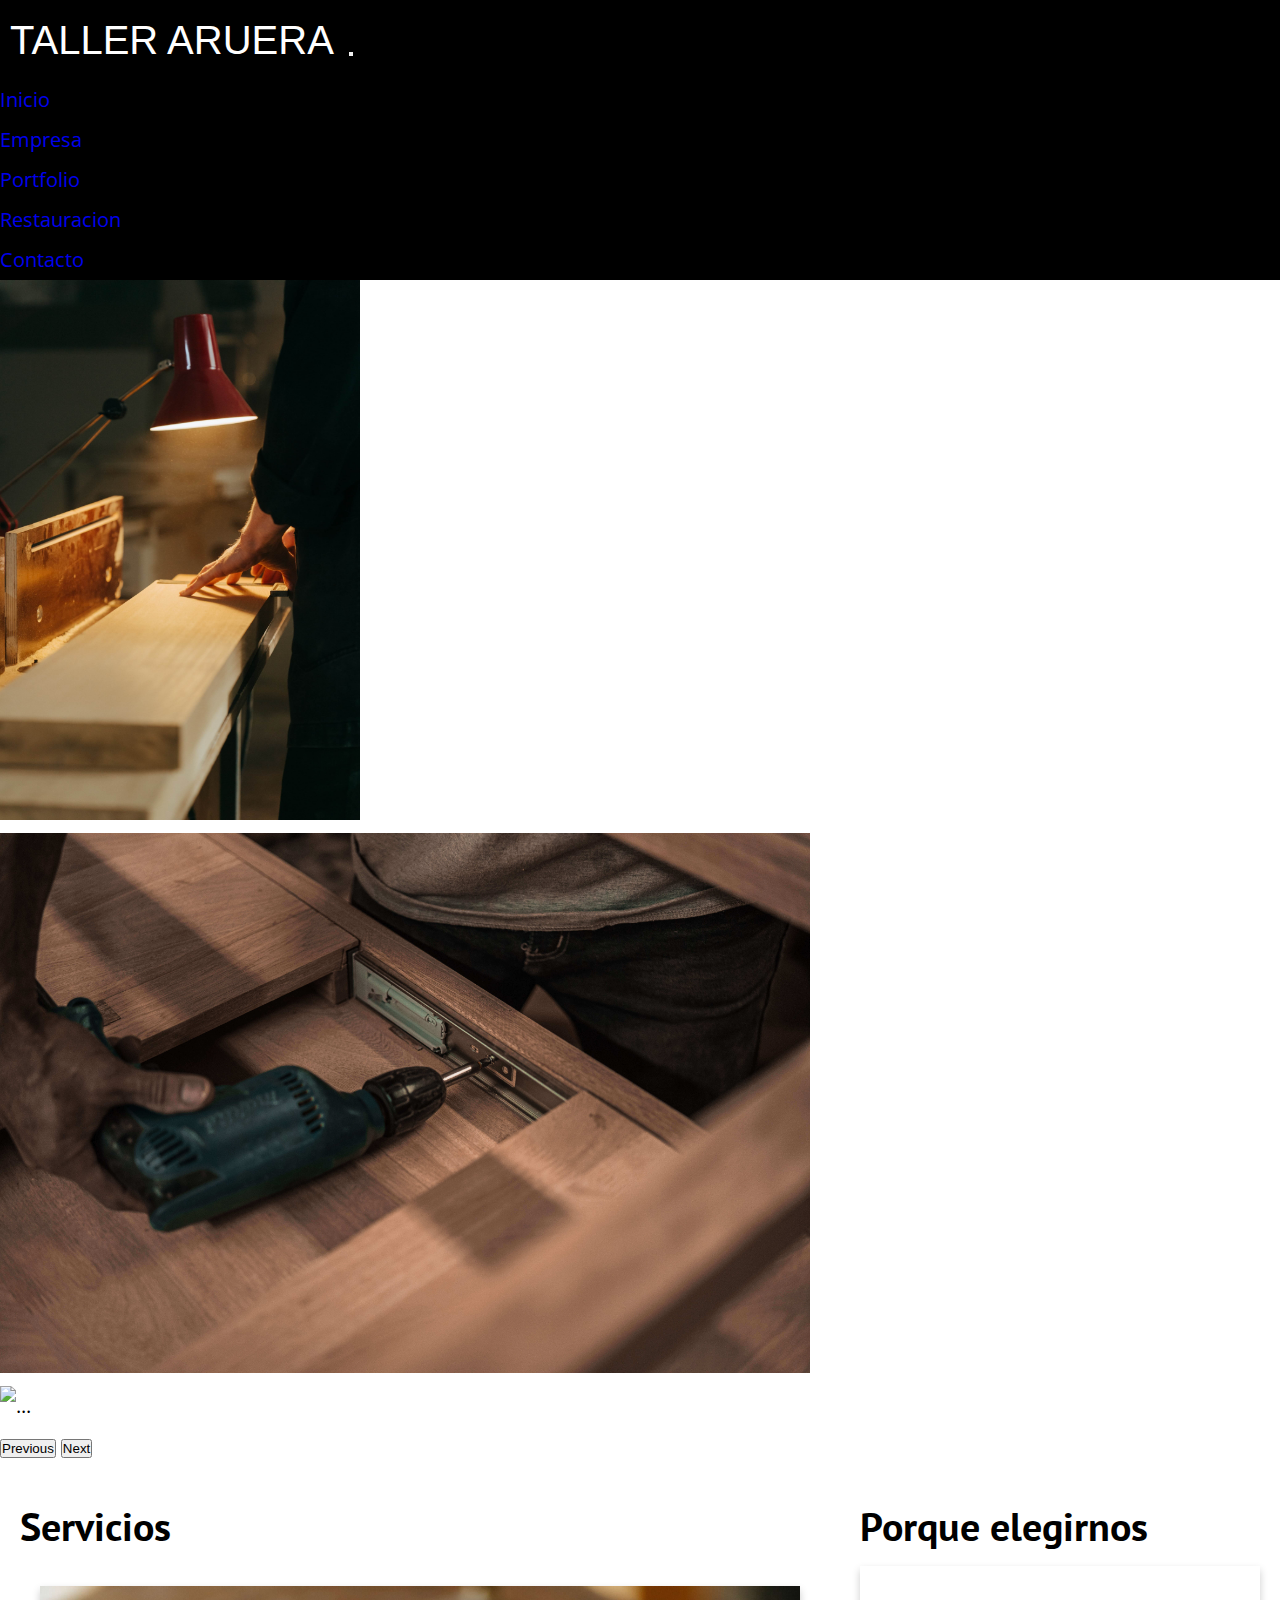
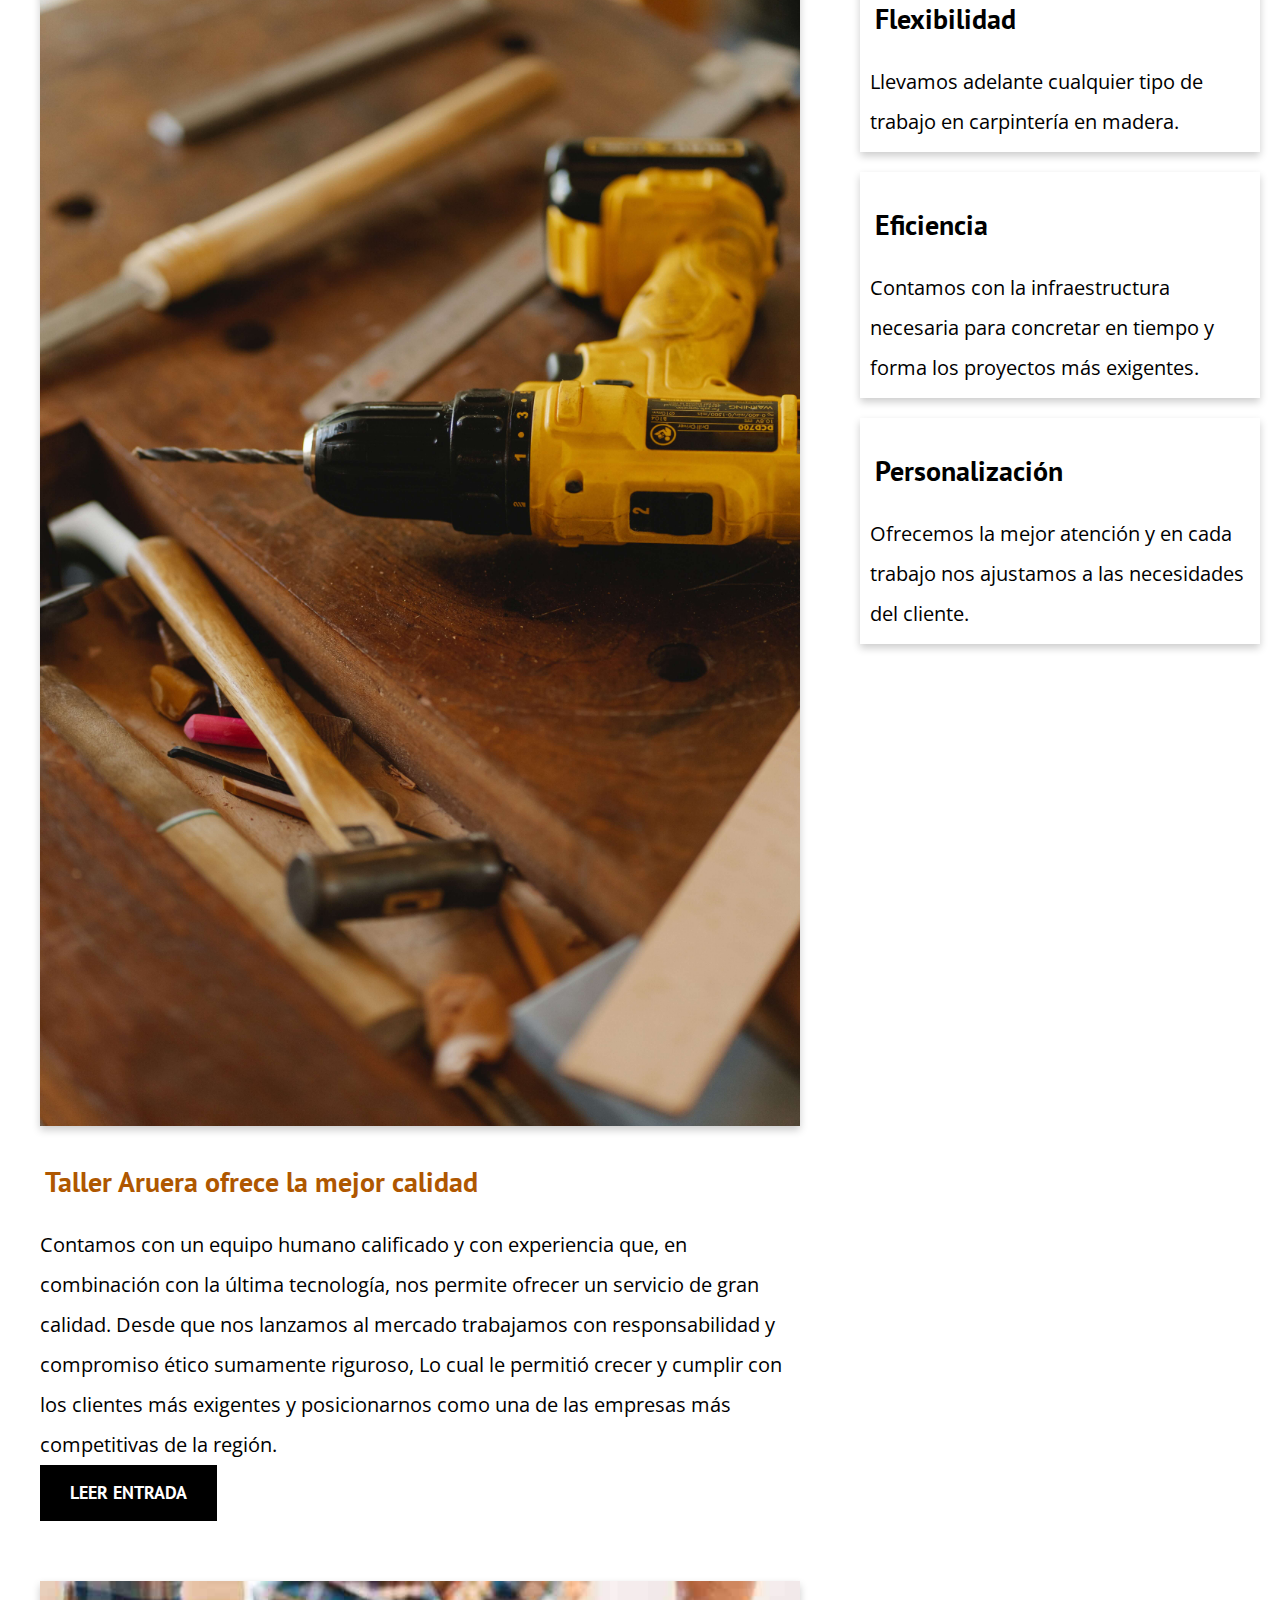
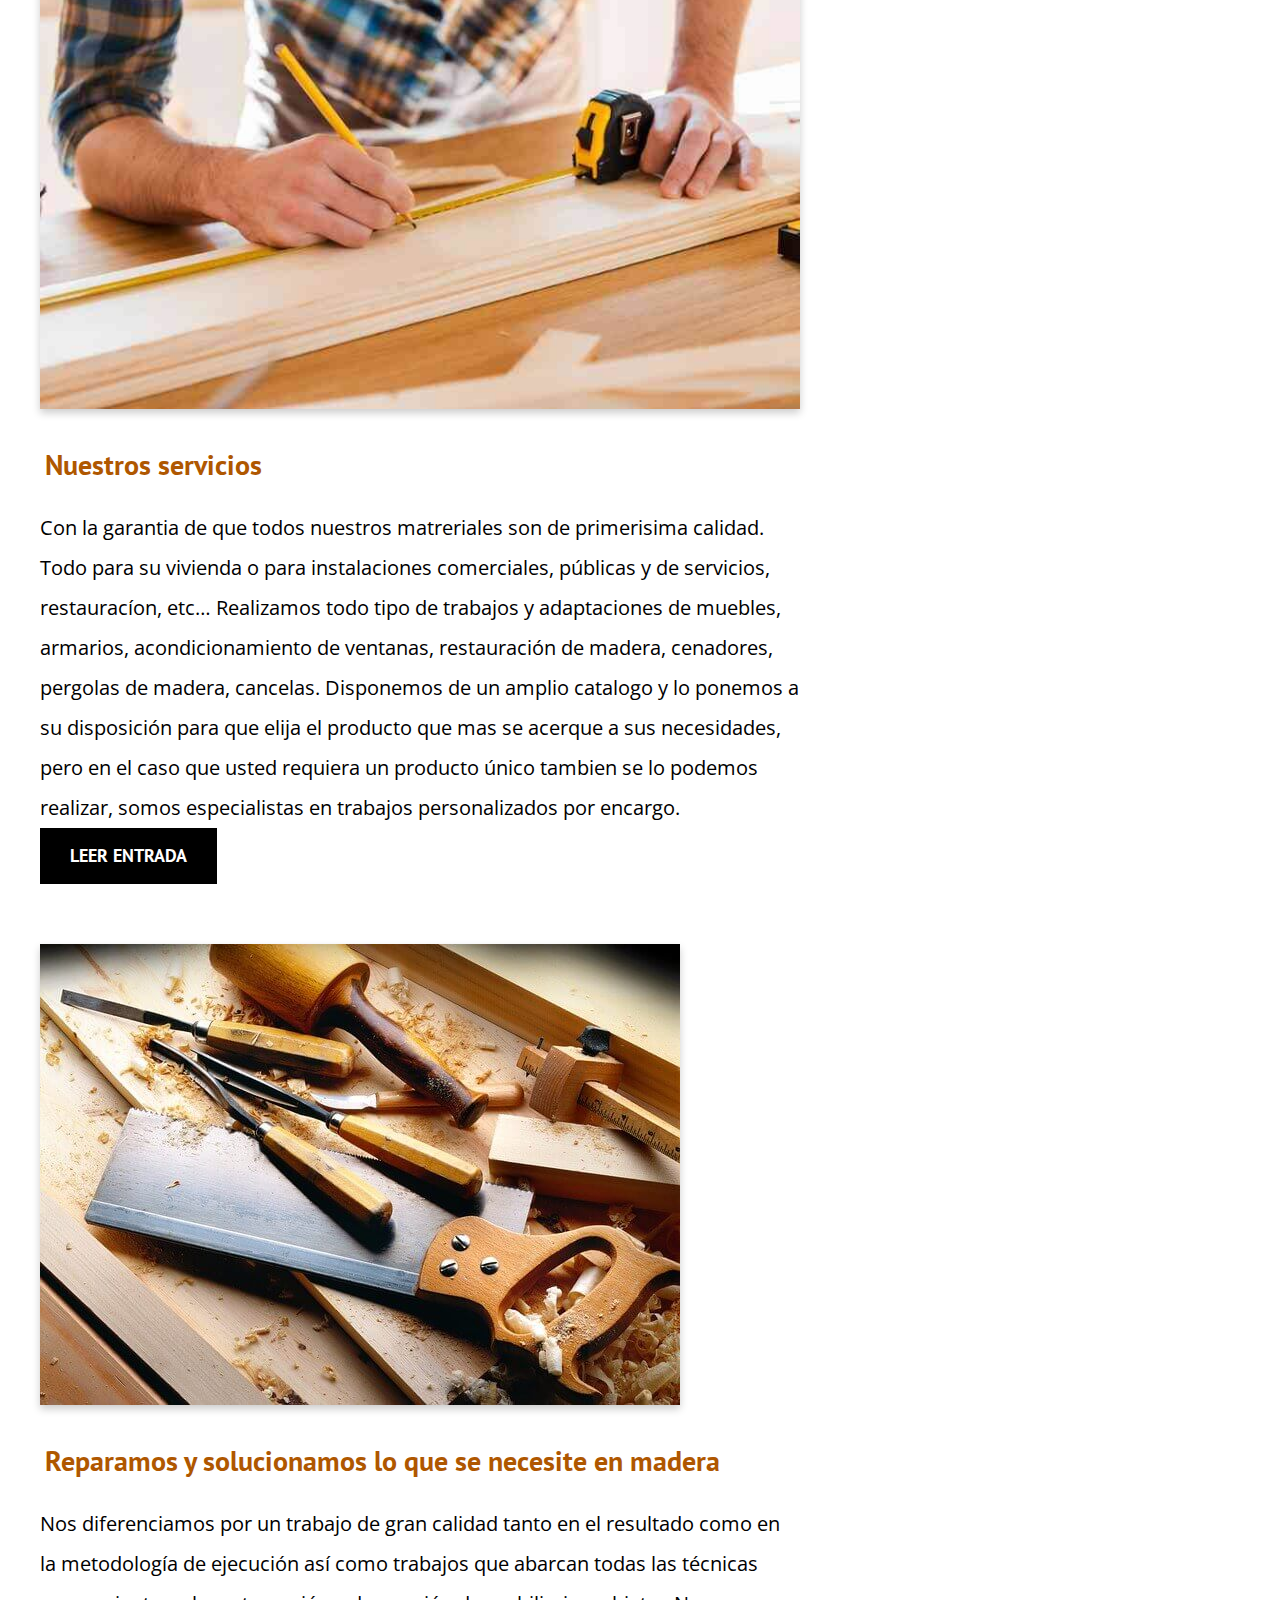
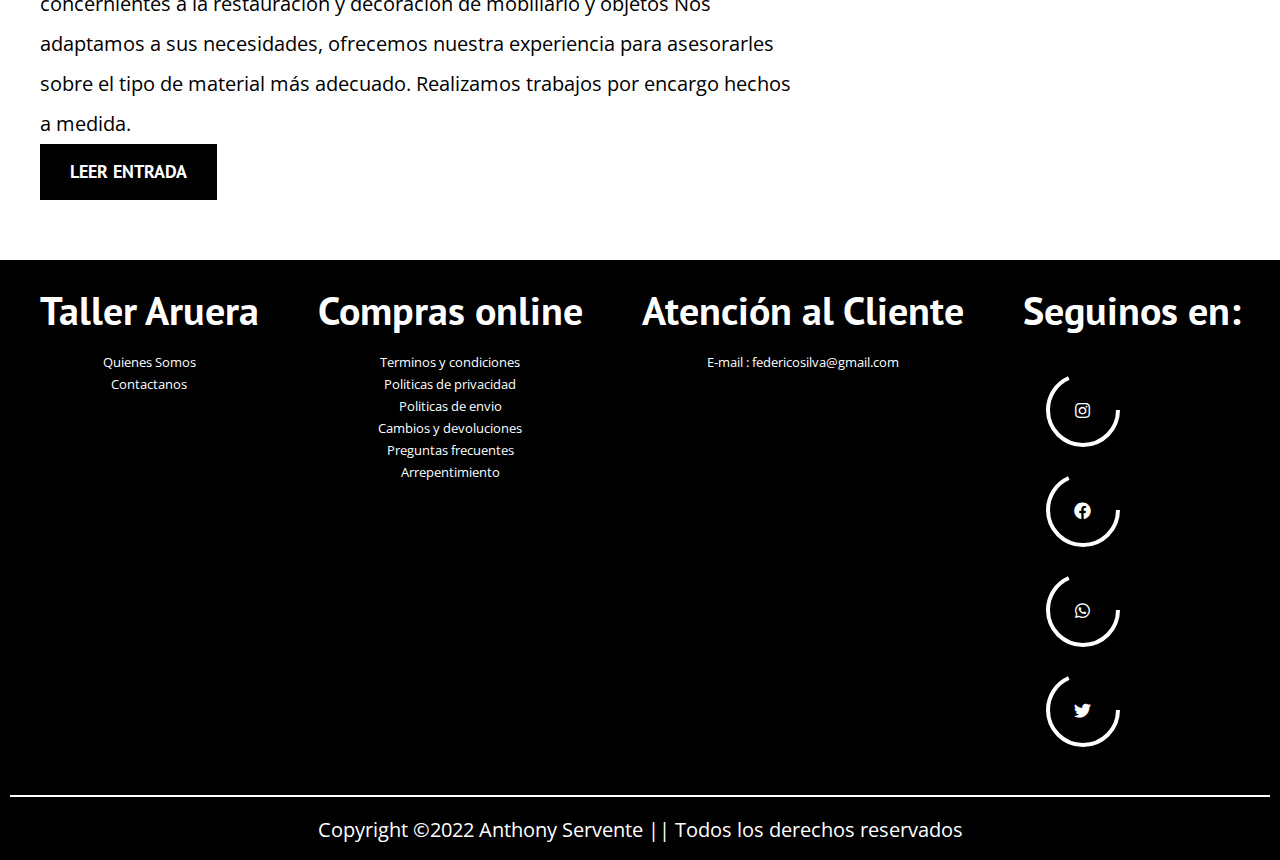
==== commit bf971069: "solucionando problema de las imagenes" ====
--- a/index.html
+++ b/index.html
@@ -49,13 +49,13 @@
                         <div id="carouselExampleControls" class="carousel slide" data-bs-ride="carousel">
                             <div class="carousel-inner">
                               <div class="carousel-item active">
-                                <img src="img/img navbar/navbar1.jpg" class="d-block w-100 img-carrusel" alt="...">
+                                <img src="./img/Img navbar/navbar1.jpg" class="d-block w-100 img-carrusel" alt="...">
                               </div>
                               <div class="carousel-item">
-                                <img src="img/img navbar/pexels-cleyder-duque-3637784.jpg" class="d-block w-100 img-carrusel" alt="...">
+                                <img src="./img/Img navbar/pexels-cleyder-duque-3637784.jpg" class="d-block w-100 img-carrusel" alt="...">
                               </div>
                               <div class="carousel-item">
-                                <img src="img/img navbar/pexels-clem-onojeghuo-175709.jpg" class="d-block w-100 img-carrusel" alt="...">
+                                <img src="./img/Img navbar/pexels-clem-onojeghuo-175709.jpg" class="d-block w-100 img-carrusel" alt="...">
                               </div>
                             </div>
                             <button class="carousel-control-prev" type="button" data-bs-target="#carouselExampleControls" data-bs-slide="prev">
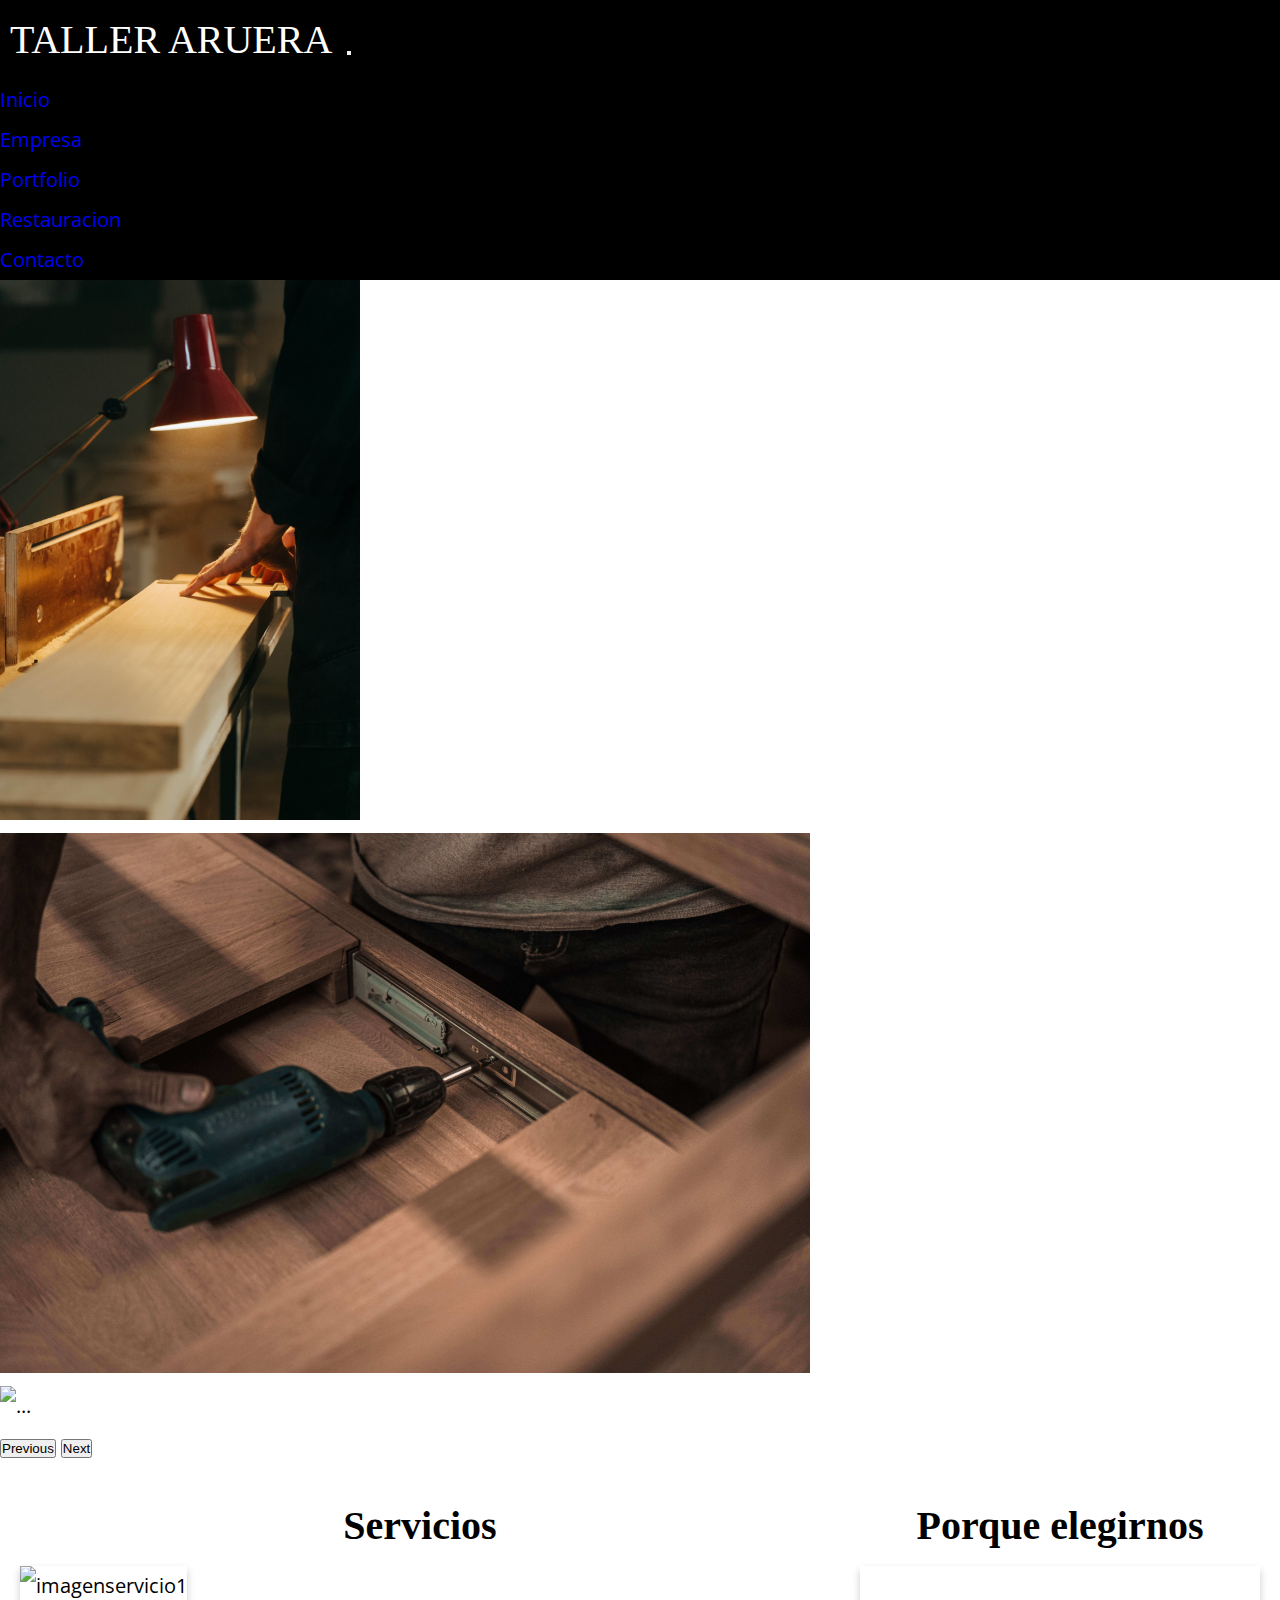
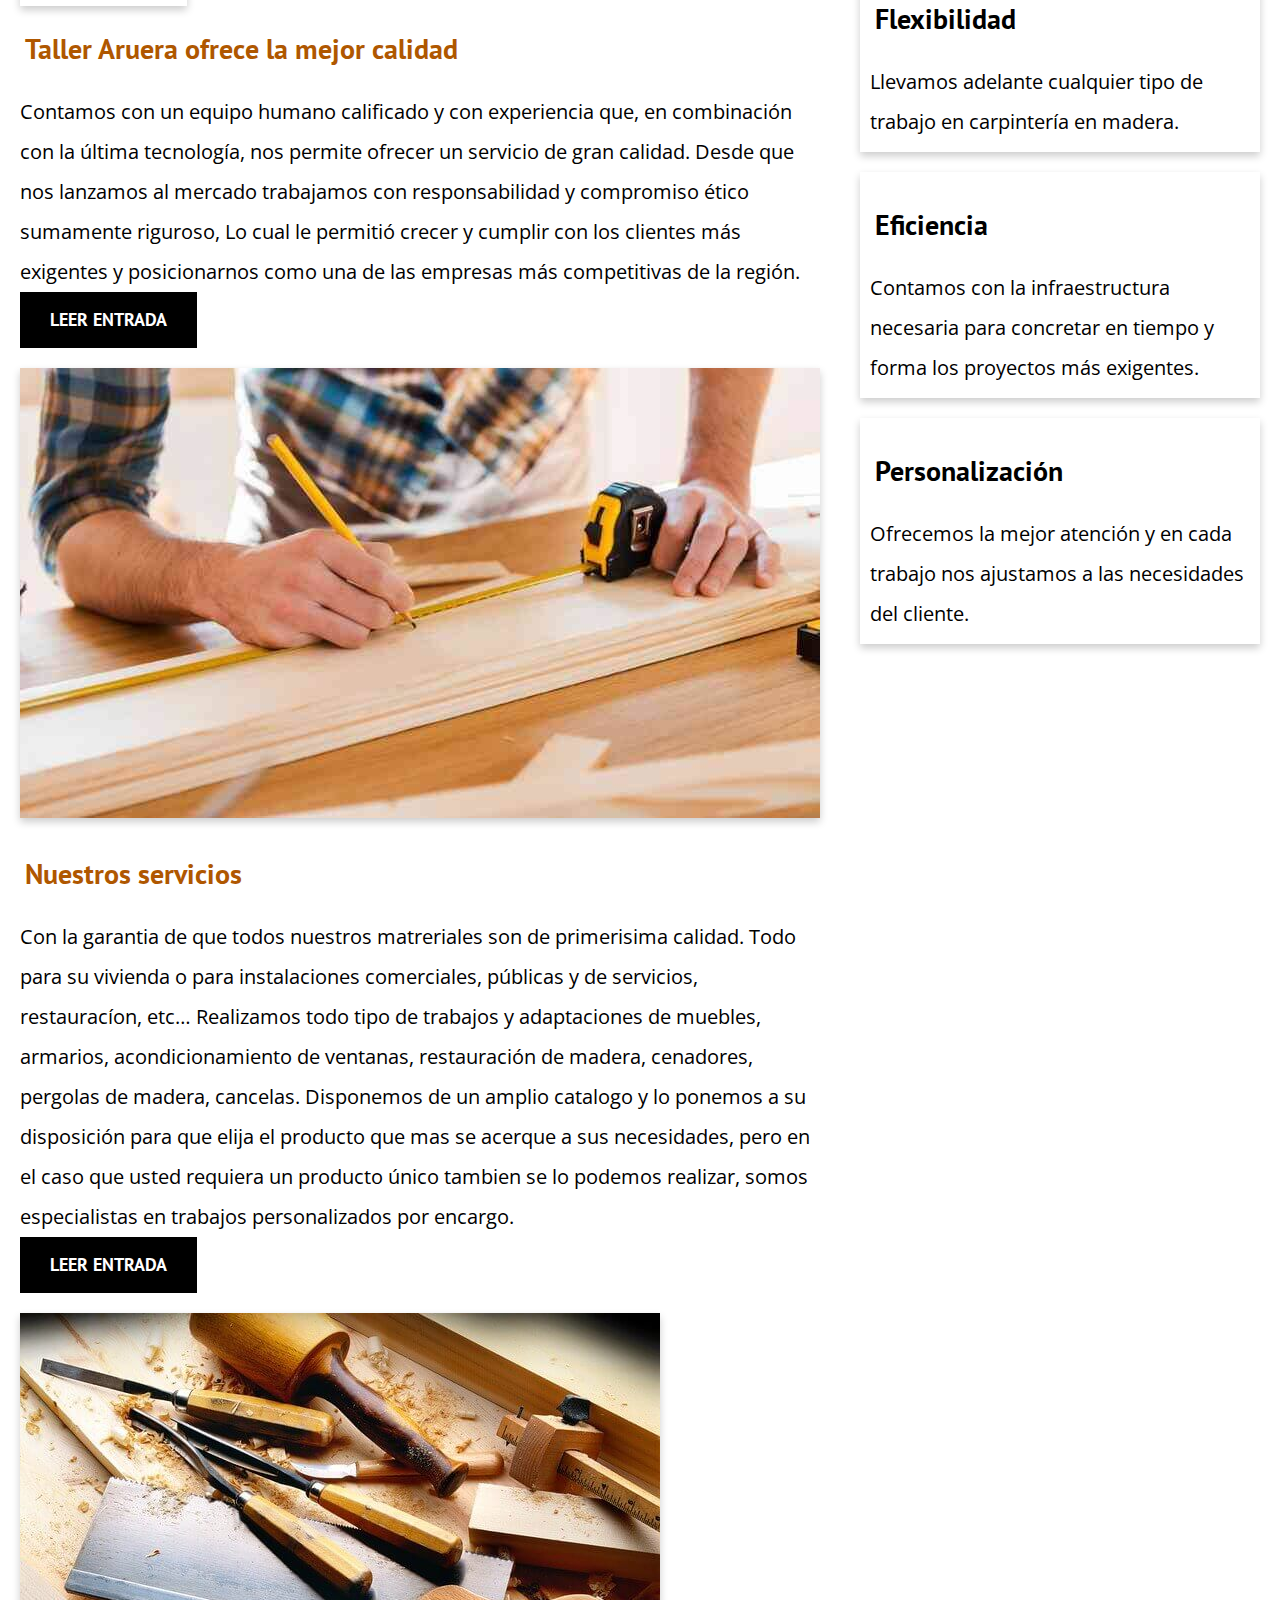
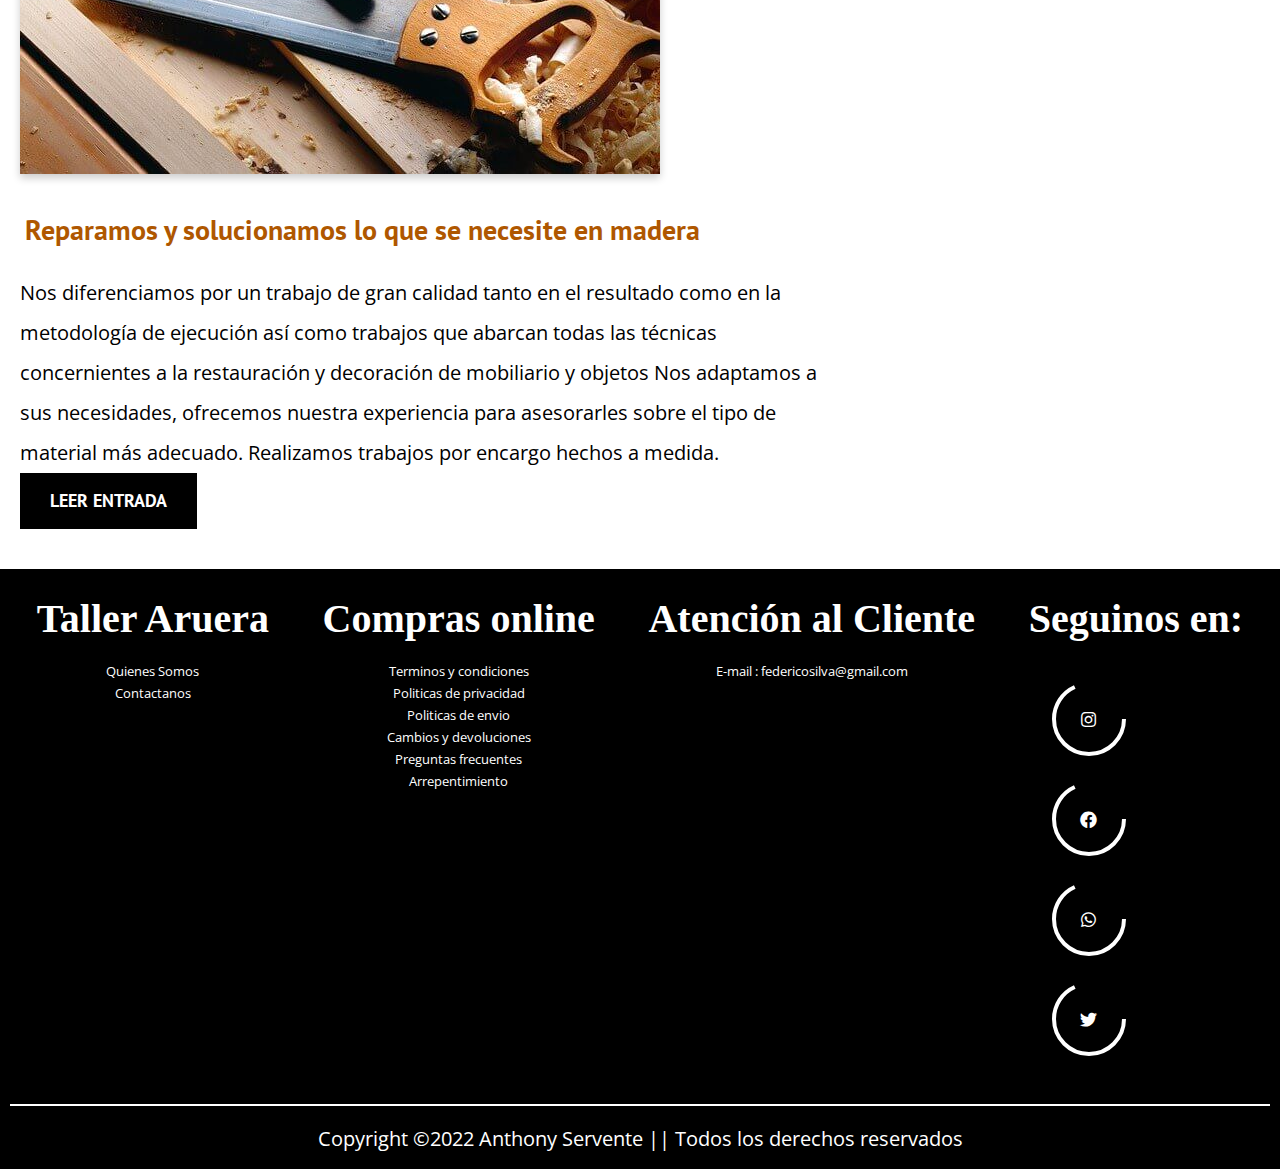
==== commit adc13b4d: "pronto para enviar trabajo final" ====
--- a/index.html
+++ b/index.html
@@ -77,7 +77,7 @@
                 <h2>Servicios</h2>
                 <article class="entrada">
                     <div class="entrada__imagen">
-                        <img src="img/index1.jpg" alt="imagenservicio1" class="shadow">
+                        <img src="img/tallercarp.jpg" alt="imagenservicio1" class="shadow">
                     </div>
                     <div class="entrada__contenido">
                         <h4 class="no-margin titulo--marron"">Taller Aruera ofrece la mejor calidad</h4>
--- a/css/main.css
+++ b/css/main.css
@@ -36,16 +36,21 @@
 }
 
 h1 {
-  font-size: 4.8rem;
+  font-size: 4rem;
+  font-family: cursive;
+  margin: 1rem;
 }
 
 h2 {
   font-size: 4rem;
+  text-align: center;
+  font-family: cursive;
 }
 
 h3 {
-  font-size: 3.2rem;
+  font-size: 4rem;
   text-align: center;
+  font-family: cursive;
 }
 
 h4 {
@@ -115,7 +120,7 @@
   font-size: 3rem;
 }
 
-.header .nav-link:hover {
+.header .custom-nav:hover {
   color: #af5700;
 }
 
@@ -142,6 +147,7 @@
   text-decoration: none;
   font-size: 4rem;
   font-family: sans-serif;
+  font-family: cursive;
   color: white;
   padding: 1rem 2rem;
   top: 50%;
@@ -242,7 +248,6 @@
 .blog .entrada {
   border: none;
   margin-bottom: 0;
-  padding: 2rem;
 }
 
 .blog .boton {
@@ -327,6 +332,7 @@
 
 .formulario fieldset {
   padding: 10px;
+  font-size: 2rem;
 }
 
 .formulario form div label {
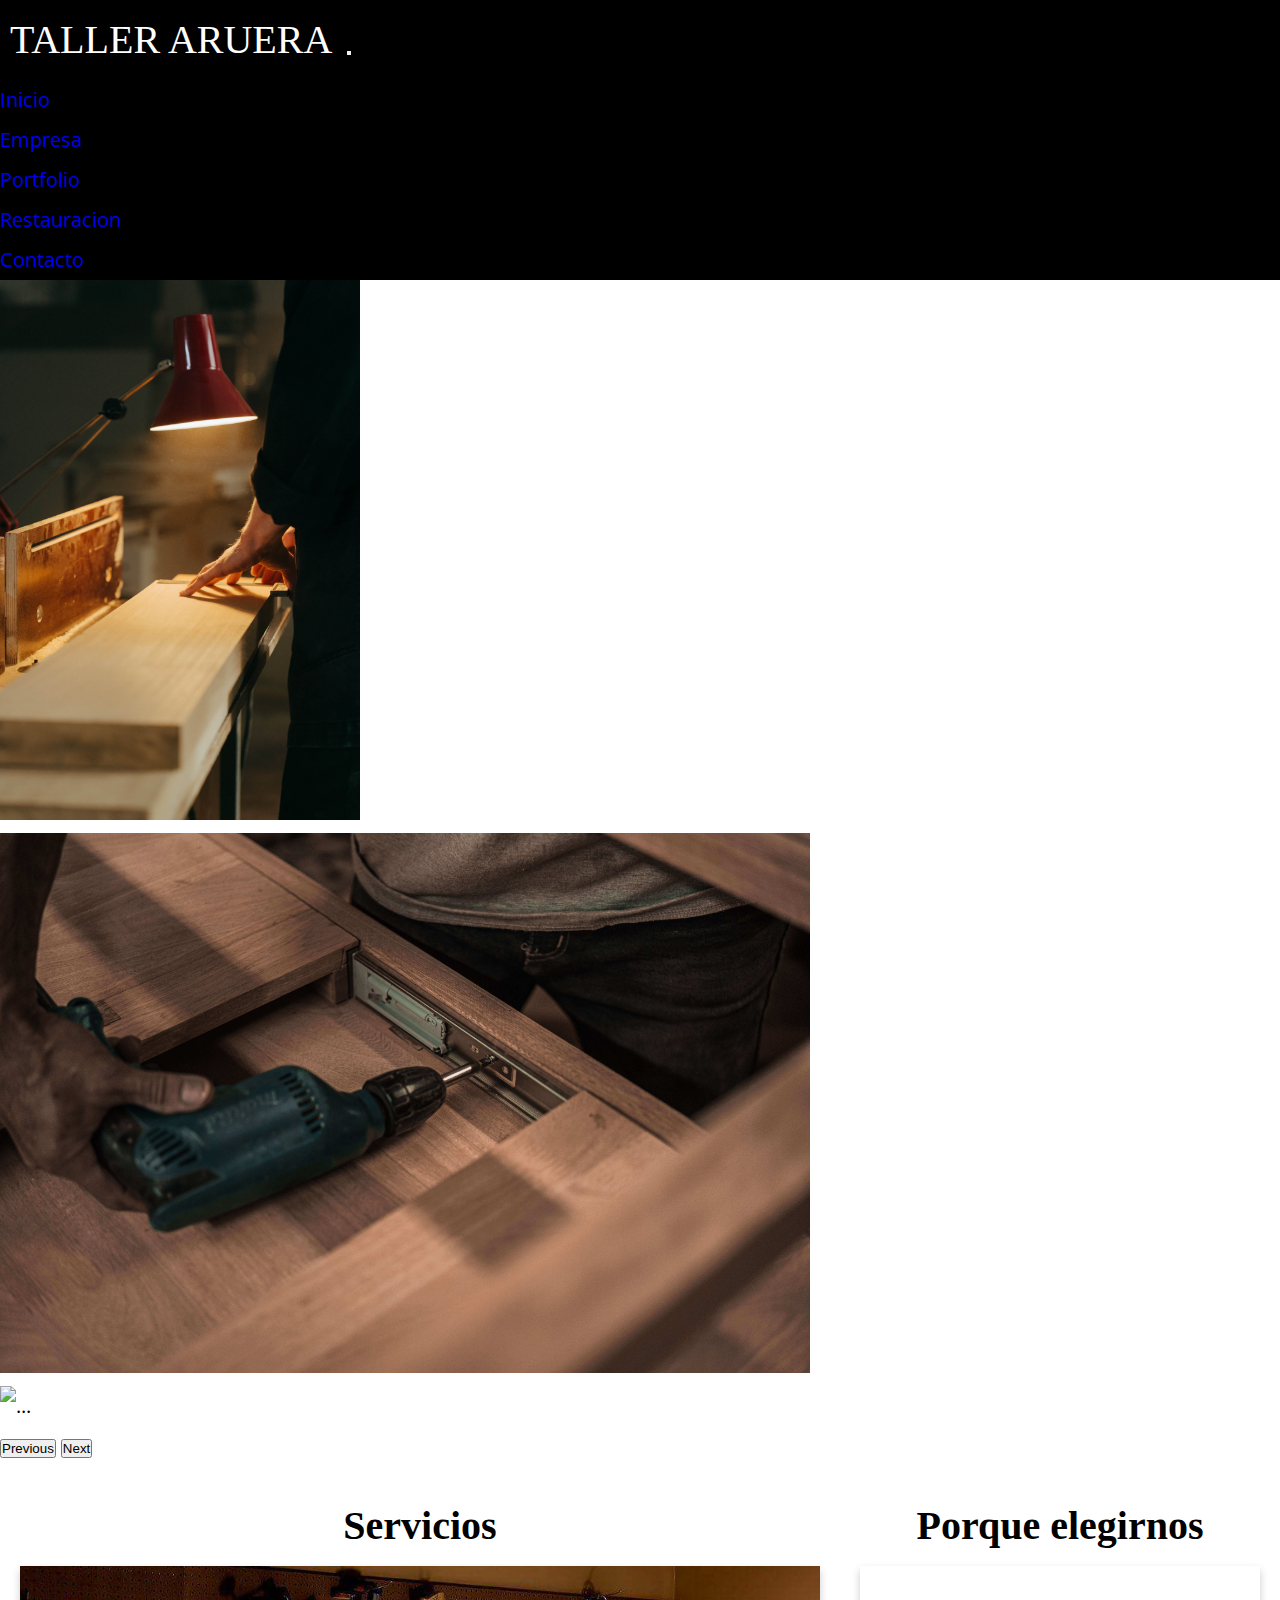
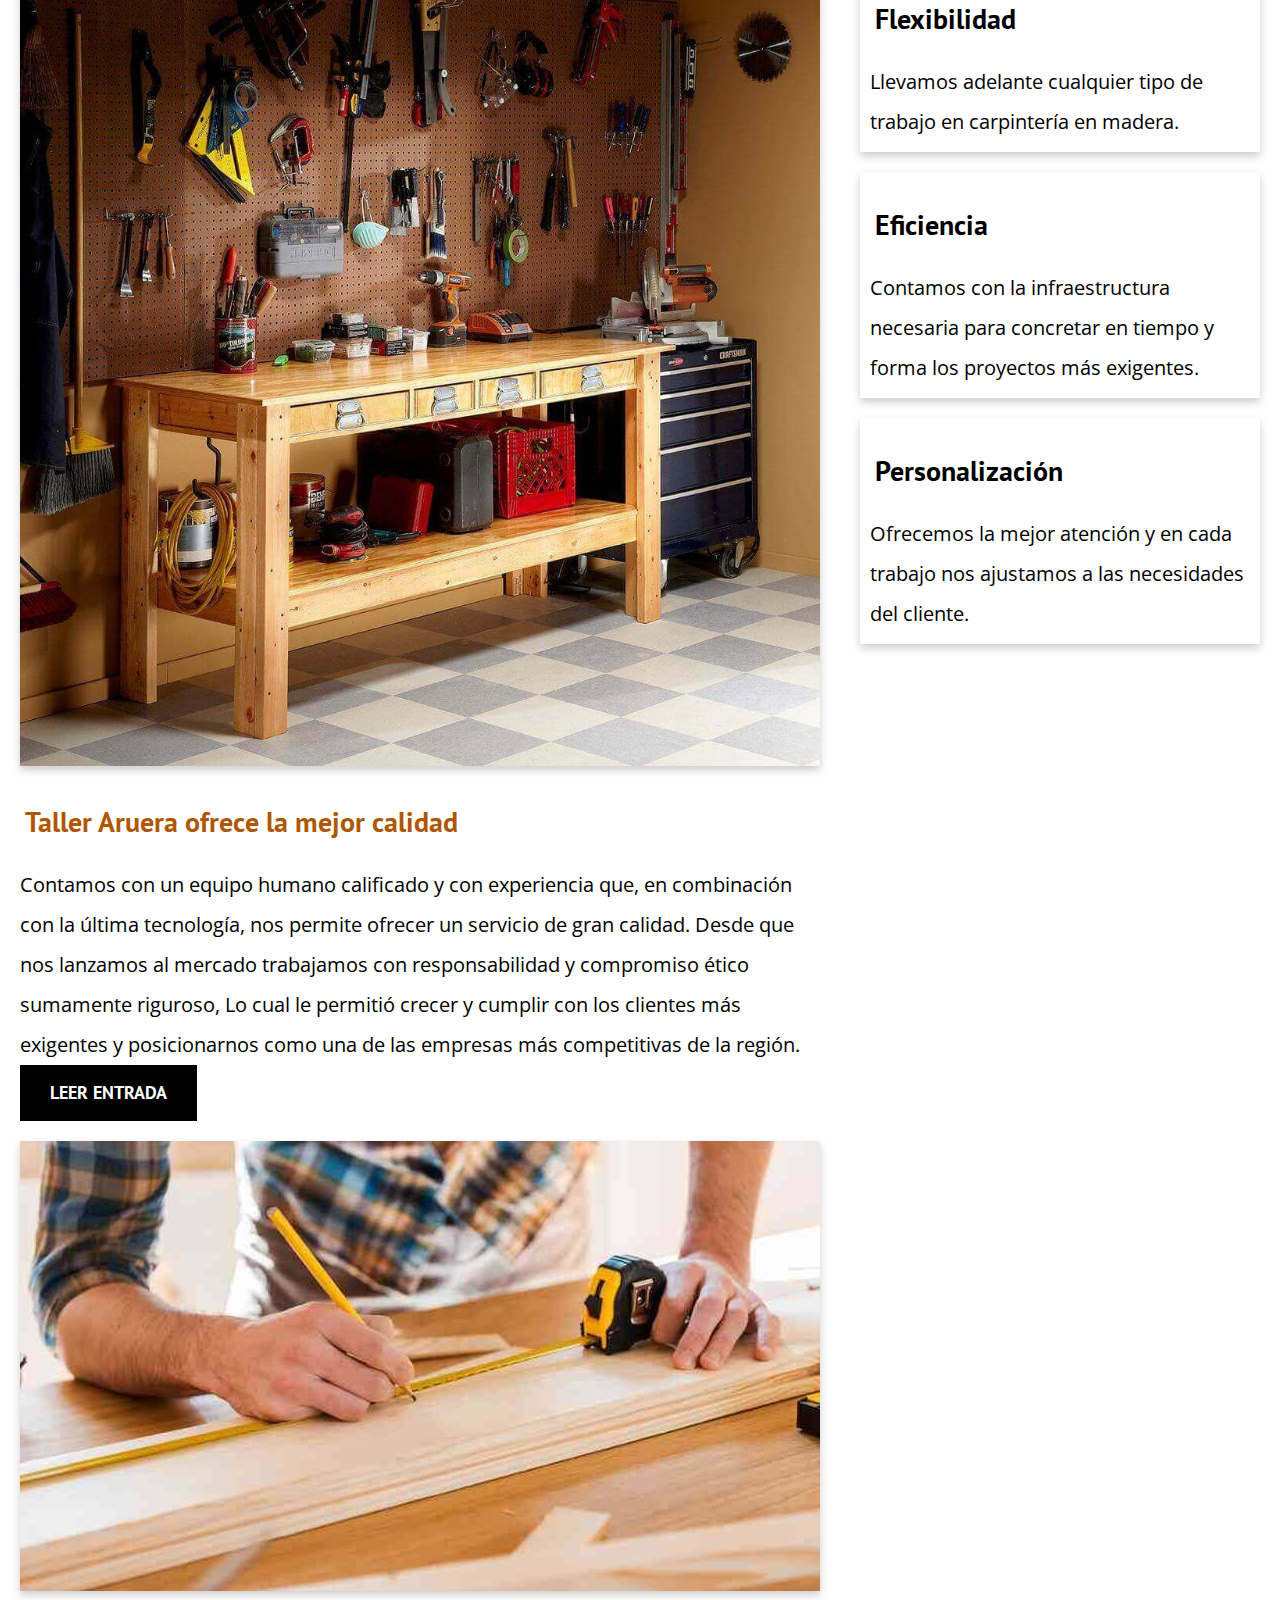
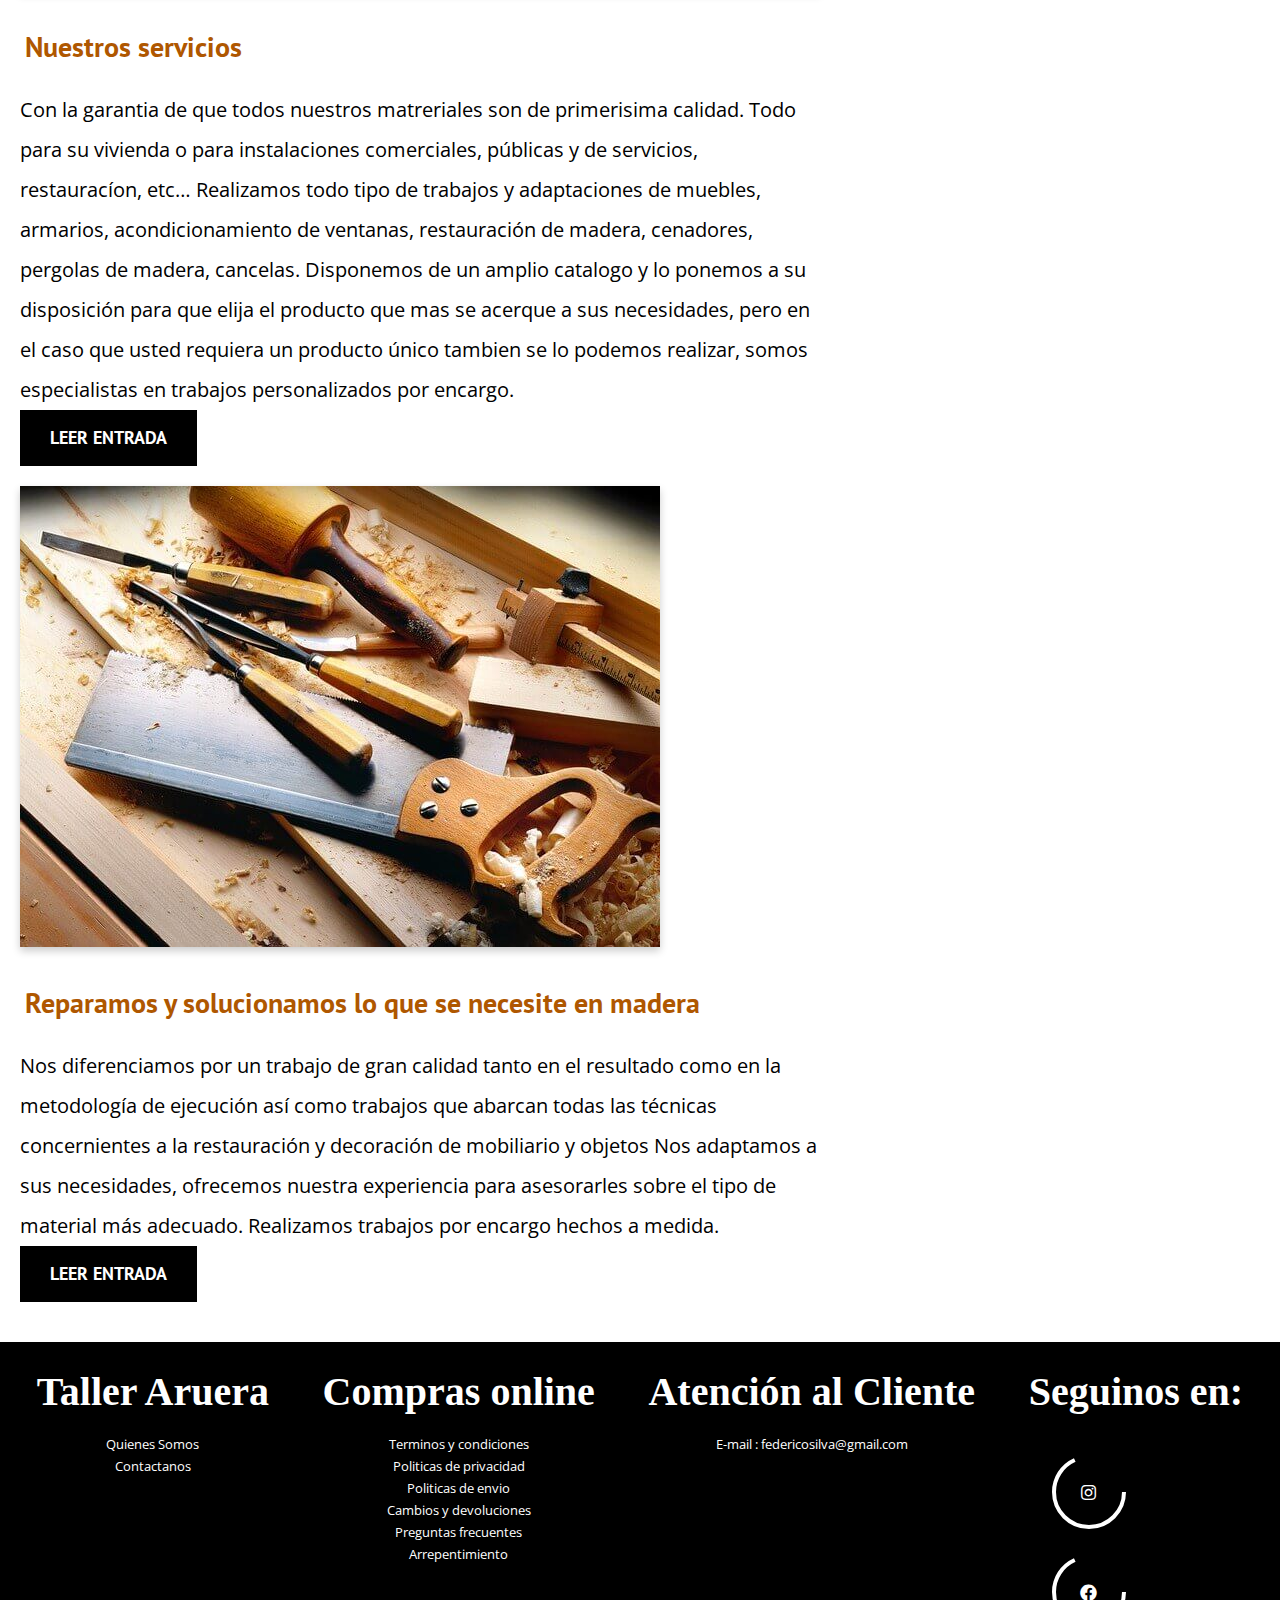
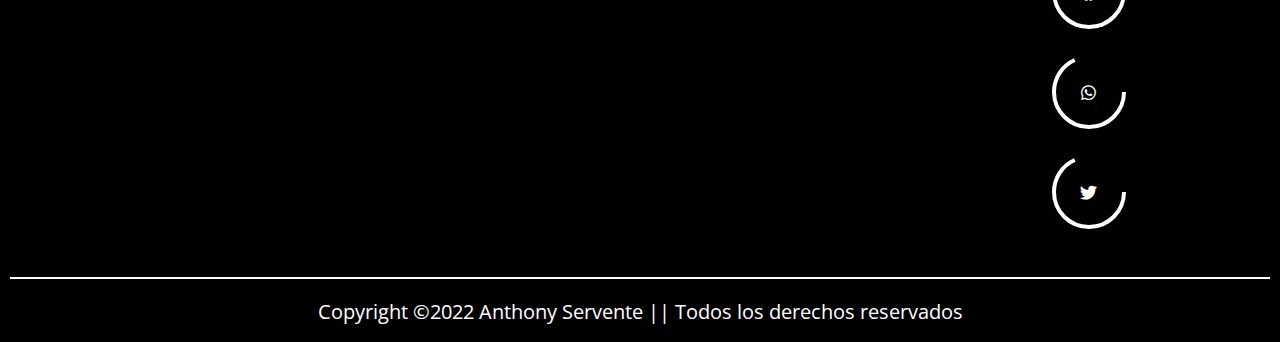
==== commit 7f9887f2: "arreglo en la imagen del main" ====
--- a/index.html
+++ b/index.html
@@ -77,7 +77,7 @@
                 <h2>Servicios</h2>
                 <article class="entrada">
                     <div class="entrada__imagen">
-                        <img src="img/tallercarp.jpg" alt="imagenservicio1" class="shadow">
+                        <img src="img/serviciocarp1.jpg" alt="imagenservicio1" class="shadow">
                     </div>
                     <div class="entrada__contenido">
                         <h4 class="no-margin titulo--marron"">Taller Aruera ofrece la mejor calidad</h4>
@@ -110,7 +110,6 @@
                         <p>Nos diferenciamos por un trabajo de gran calidad tanto en el resultado como en la metodología de ejecución así como trabajos que abarcan todas las técnicas concernientes a la restauración y decoración de mobiliario y objetos Nos adaptamos a sus necesidades, ofrecemos nuestra experiencia para asesorarles sobre el tipo de material más adecuado. Realizamos trabajos por encargo hechos a medida.</p>
                     </div>
                     <a href="./vistas/restauración.html" class="boton boton--primario">Leer entrada</a>
-
                 </article>
         </section>  
          <section class="sidebar">
